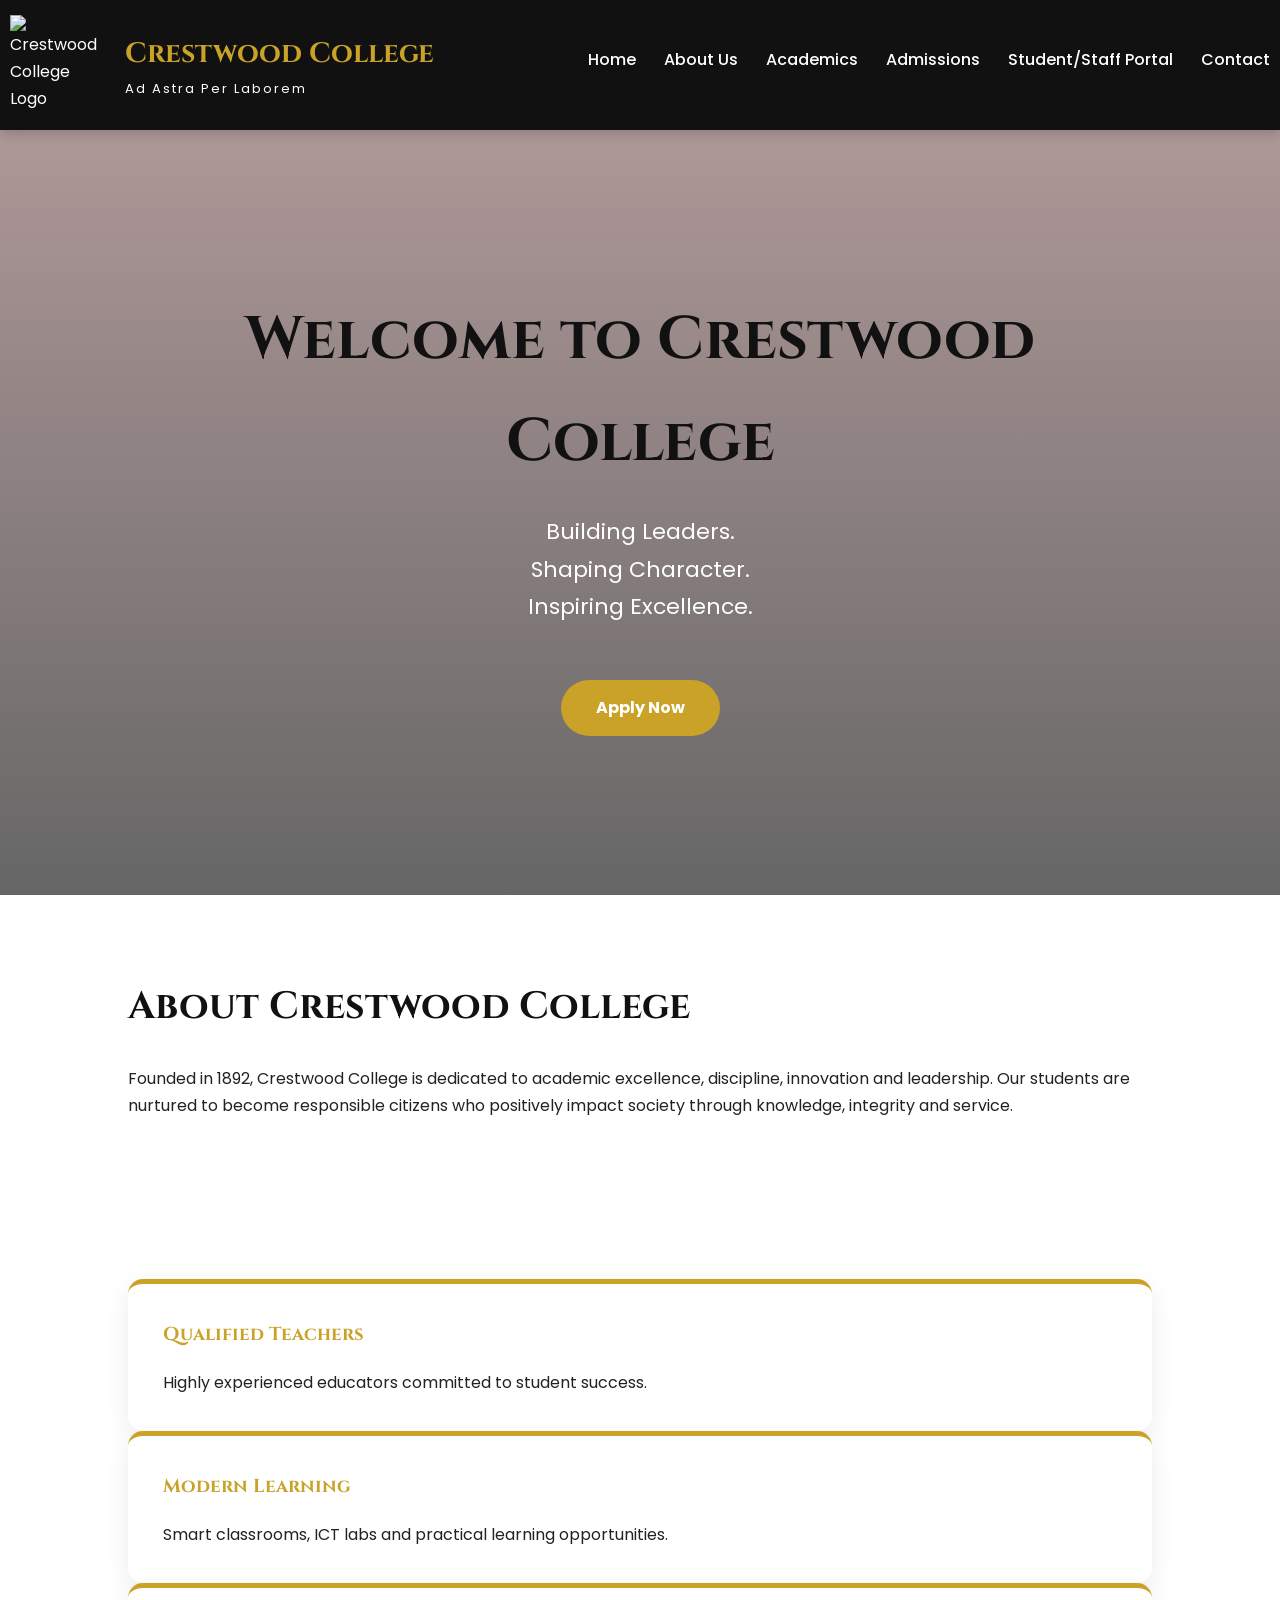
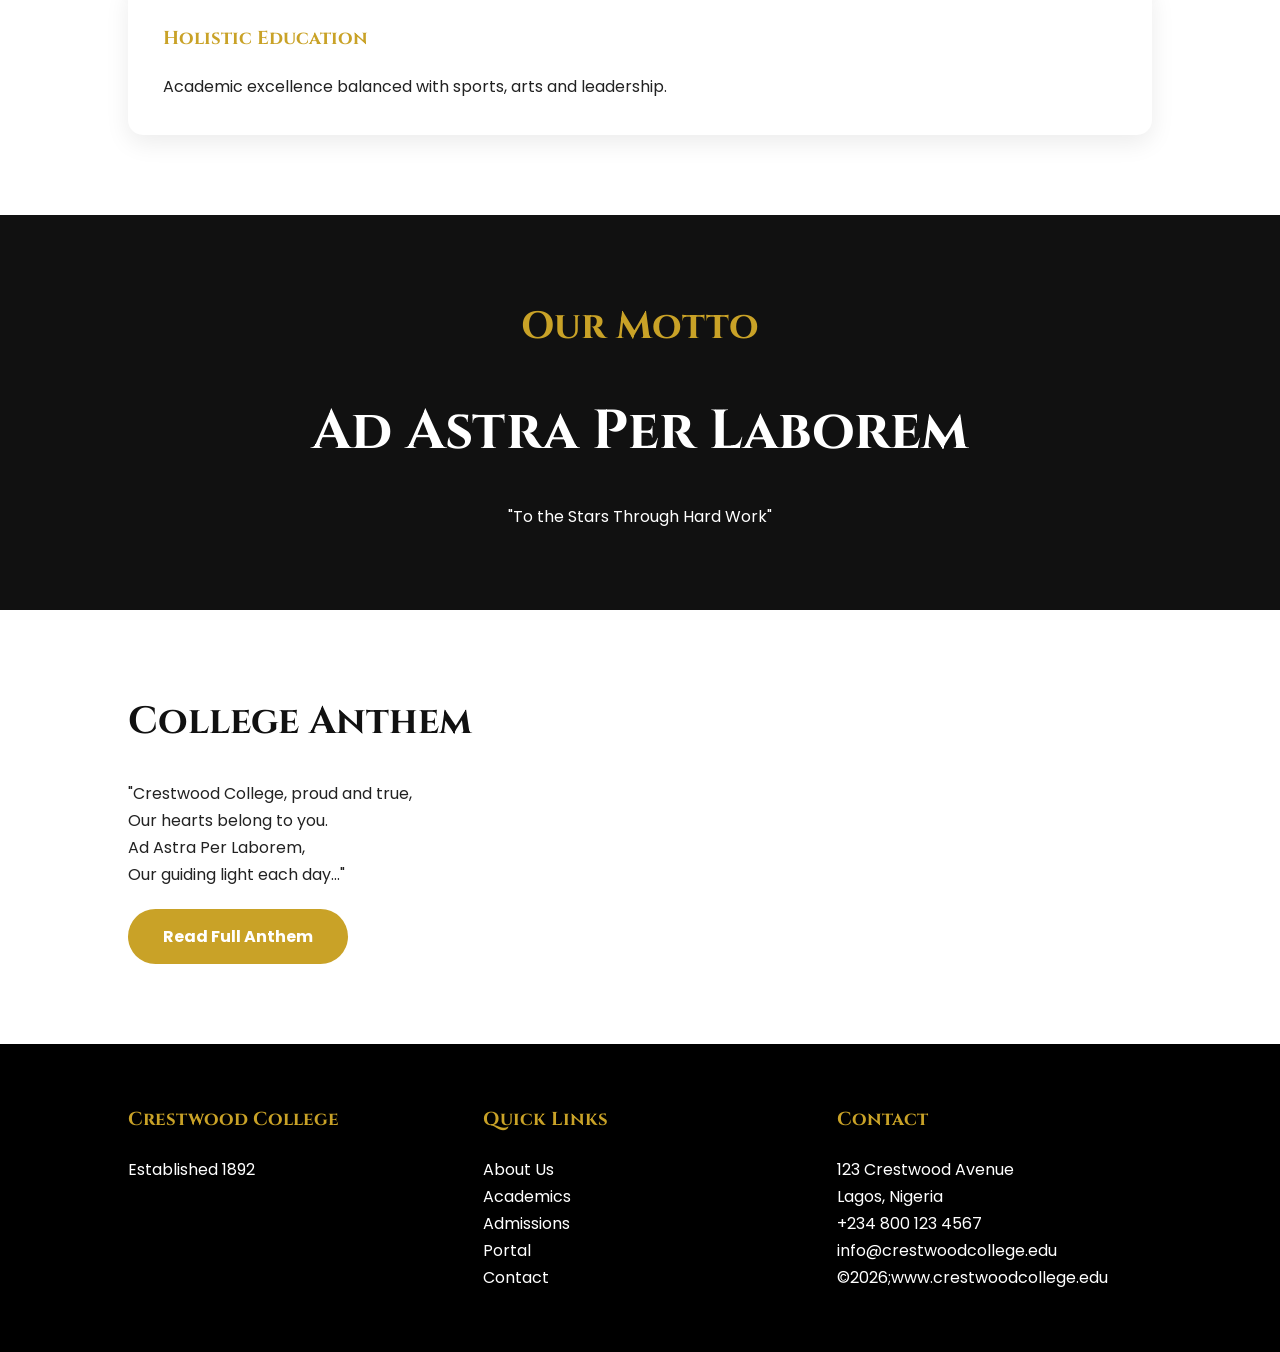
==== index.html @ 0688b807 "Add files via upload" ====
<!DOCTYPE html>
<html lang="en">
<head>

<meta charset="UTF-8">
<meta name="viewport" content="width=device-width, initial-scale=1.0">

<title>Crestwood College | Excellence Through Hard Work</title>

<link rel="stylesheet" href="style.css">

<link href="https://fonts.googleapis.com/css2?family=Cinzel:wght@500;700&family=Poppins:wght@300;400;500;600&display=swap" rel="stylesheet">

</head>

<body>

<header>

<div class="logo">

<img src="../project/crest wood college logo.png" alt="Crestwood College Logo">

<div>
<h1>Crestwood College</h1>
<p>Ad Astra Per Laborem</p>
</div>

</div>

<nav>

<ul>

<li><a href="index.html">Home</a></li>

<li><a href="about.html">About Us</a></li>

<li><a href="academics.html">Academics</a></li>

<li><a href="admissions.html">Admissions</a></li>

<li><a href="portal.html">Student/Staff Portal</a></li>

<li><a href="contact.html">Contact</a></li>

</ul>

</nav>

</header>

<section class="hero">

<div class="hero-text">

<h2>Welcome to Crestwood College</h2>

<p>
Building Leaders.<br>
Shaping Character.<br>
Inspiring Excellence.
</p>

<a href="admissions.html" class="btn">
Apply Now
</a>

</div>

</section>

<section class="welcome">

<h2>About Crestwood College</h2>

<p>

Founded in 1892, Crestwood College is dedicated to academic excellence,
discipline, innovation and leadership.

Our students are nurtured to become responsible citizens who positively
impact society through knowledge, integrity and service.

</p>

</section>

<section class="highlights">

<div class="card">

<h3>Qualified Teachers</h3>

<p>

Highly experienced educators committed to student success.

</p>

</div>

<div class="card">

<h3>Modern Learning</h3>

<p>

Smart classrooms, ICT labs and practical learning opportunities.

</p>

</div>

<div class="card">

<h3>Holistic Education</h3>

<p>

Academic excellence balanced with sports, arts and leadership.

</p>

</div>

</section>

<section class="motto">

<h2>Our Motto</h2>

<h1>Ad Astra Per Laborem</h1>

<p>

"To the Stars Through Hard Work"

</p>

</section>

<section class="anthem">

<h2>College Anthem</h2>

<p>

"Crestwood College, proud and true,<br>

Our hearts belong to you.<br>

Ad Astra Per Laborem,<br>

Our guiding light each day..."

</p>

<a href="anthem.html" class="btn">
Read Full Anthem
</a>

</section>

<footer>

<div>

<h3>Crestwood College</h3>

<p>
Established 1892
</p>

</div>

<div>

<h3>Quick Links</h3>

<p><a href="about.html">About Us</a></p>

<p><a href="academics.html">Academics</a></p>

<p><a href="admissions.html">Admissions</a></p>

<p><a href="portal.html">Portal</a></p>

<p><a href="contact.html">Contact</a></p>

</div>

<div>

<h3>Contact</h3>

<p>
123 Crestwood Avenue
</p>

<p>
Lagos, Nigeria
</p>

<p>
+234 800 123 4567
</p>

<p>
info@crestwoodcollege.edu<br>
&copy2026;www.crestwoodcollege.edu
</p>

</div>

</footer>

</body>

</html>
---- style.css ----
/*CRESTWOOD COLLEGE WEBSITE
   style.css*/

/* RESET */

*{
margin:0;
padding:0;
box-sizing:border-box;
}

html{
scroll-behavior:smooth;
}

body{

font-family:'Poppins',sans-serif;
background:#ffffff;
color:#222;
line-height:1.7;

}

/*HEADER*/

header{

background:#111;
color:white;

display:flex;
justify-content:space-between;
align-items:center;

width: 100%;

padding: 15px 10px;

position:relative;
top:0;

z-index:999;

box-shadow:0 3px 12px rgba(0,0,0,.2);

}

nav ul{
    list-style: none;
    margin: 0;
    padding: 0;
    display: flex;
}

nav ul li a{
    display: block;
    color: white;
    text-decoration: none;
    transition: color 0.3s ease;
}

nav ul li a:hover{
    color: #C9A227;
}

.logo{

display:flex;
align-items:center;
gap:15px;

}

.logo img{

width:100px;
height:100px;
object-fit:contain;
}

.logo h1{

font-family:'Cinzel',serif;
font-size:28px;
color:#C9A227;

}

.logo p{

font-size:13px;
letter-spacing:2px;
}

/*NAVIGATION*/

nav ul{

display:flex;
list-style:none;
gap:28px;

}

nav a{

text-decoration:none;
color:white;

font-weight:500;

transition:.3s;

}

nav a:hover{

color:#C9A227;

}

.active{

color:#C9A227;

}

/* HERO */

.hero{

height:85vh;

background:
linear-gradient(rgba(120, 82, 82, 0.6),
rgba(0,0,0,.6)),
url('../project/hero.jpg') no-repeat;

background-size:cover;
background-position:center;

display:flex;
align-items:center;
justify-content:center;

text-align:center;

color:white;

}

.hero h2{

font-size:60px;

font-family:'Cinzel',serif;

margin-bottom:20px;

}

.hero p{

font-size:22px;

margin-bottom:35px;

}


/*SECTIONS*/

section{
    
    padding:80px 10%;
    
}

section h2{
    
    font-size:38px;
    
    font-family:'Cinzel',serif;
    
    color:#111;
    
    margin-bottom:25px;
    
}

.content p{
    
    font-size:18px;
    
    max-width:900px;
    
}

/*About Us Section*/
/*PAGE BANNER*/

.page-banner{

background:#942020;

padding:80px 20px;

text-align:center;

color:white;

}

.page-banner h1{

font-size:48px;

font-family:'Cinzel',serif;

color:#C9A227;

margin-bottom:15px;

}

/*BUTTONS*/

.btn{

display:inline-block;

background:#C9A227;

color:white;

padding:14px 35px;

border-radius:50px;

text-decoration:none;

font-weight:bold;

transition:0.3s;

border:none;

cursor:pointer;

margin-top:20px;

}

.btn:hover{

background:#111;

transform:translateY(-3px);

}

/*CARDS*/

.cards{

display:inline-grid;
grid-template-columns: repeat(auto-fit, minmax(350px, 1fr));
gap:30px;

}

.info-card,
.card{

background:white;

padding:35px;

border-radius:15px;

box-shadow:0 8px 25px rgba(0,0,0,.08);

transition:.35s;

border-top:5px solid #C9A227;

}

.info-card:hover,
.card:hover{

transform:translateY(-8px);

}

.info-card h2,
.card h3{

color:#C9A227;

margin-bottom:18px;

font-family:'Cinzel',serif;

}

/*VALUES*/

.values{

display:grid;

grid-template-columns:repeat(auto-fit,minmax(200px,1fr));

gap:20px;

margin-top:35px;

}

.value-box{

background:#f8f8f8;

padding:20px;

border-left:6px solid #C9A227;

border-radius:8px;

font-weight:600;

transition:.3s;

}

.value-box:hover{

background:#C9A227;

color:white;

}

/*PRINCIPAL*/

.principal{

display:grid;

grid-template-columns:1fr 2fr;

gap:40px;

align-items:center;

}

.principal img{

width:100%;

border-radius:12px;

box-shadow:0 8px 20px rgba(0,0,0,.2);

}

/*TABLES*/

table{

width:100%;

border-collapse:collapse;

margin-top:30px;

}

table th{

background:#111;

color:#C9A227;

padding:15px;

}

table td{

padding:15px;

border:1px solid #ddd;

}

table tr:nth-child(even){

background:#fafafa;

}

/*FORMS*/

form{

margin-top:25px;

}

label{

display:block;

font-weight:600;

margin-top:20px;

margin-bottom:8px;

}

input,
select,
textarea{

width:100%;

padding:14px;

border:1px solid #ccc;

border-radius:8px;

font-size:16px;

font-family:'Poppins',sans-serif;

}

input:focus,
textarea:focus,
select:focus{

outline:none;

border-color:#C9A227;

}

/*MOTTO*/

.motto{

background:#111;

text-align:center;

color:white;

}

.motto h2{

color:#C9A227;

}

.motto h1{

font-family:'Cinzel',serif;

font-size:55px;

margin:25px 0;

color:white;

}

/*FOOTER*/

footer{

background:#000;

color:white;

padding:60px 10%;

display:grid;

grid-template-columns:repeat(auto-fit,minmax(250px,1fr));

gap:40px;

}

footer h3{

color:#C9A227;

margin-bottom:20px;

font-family:'Cinzel',serif;

}

footer a{

color:white;

text-decoration:none;

transition:.3s;

}

footer a:hover{

color:#C9A227;

}

/*IFRAME*/

iframe{

border-radius:12px;

box-shadow:0 10px 30px rgba(0,0,0,.2);

}

/*LISTS*/

ul{

padding-left:25px;

}

li{

margin-bottom:10px;

}

/*ANIMATIONS*/

.hero,
.page-banner,
.card,
.info-card,
.value-box{

animation:fadeUp .8s ease;

}

@keyframes fadeUp{

from{

opacity:0;
transform:translateY(30px);

}

to{

opacity:1;
transform:translateY(0);

}

}

/*RESPONSIVE*/

@media(max-width:900px){

header{

flex-direction:column;

padding:20px;

}

nav ul{

flex-direction:column;

align-items:center;

margin-top:20px;

gap:15px;

}

.hero{

height:70vh;

padding:20px;

}

.hero h2{

font-size:38px;

}

.hero p{

font-size:18px;

}

.page-banner h1{

font-size:36px;

}

.principal{

grid-template-columns:1fr;

}

.logo{

flex-direction:column;

text-align:center;

}

.logo img{

width:60px;

}

section{

padding:60px 7%;

}

}

@media(max-width:600px){

.hero h2{

font-size:30px;

}

section h2{

font-size:28px;

}

.motto h1{

font-size:36px;

}

.btn{

padding:12px 28px;

}

}


.anthem-text{

margin:0;

margin-top:20px;

background:#f8f8f8;

padding:20px;

border-left:6px solid #C9A227;

border-radius:8px;

font-weight:600;

transition:.3s;

}

.anthem-text:hover{

background:#57554c;

color:white;

}
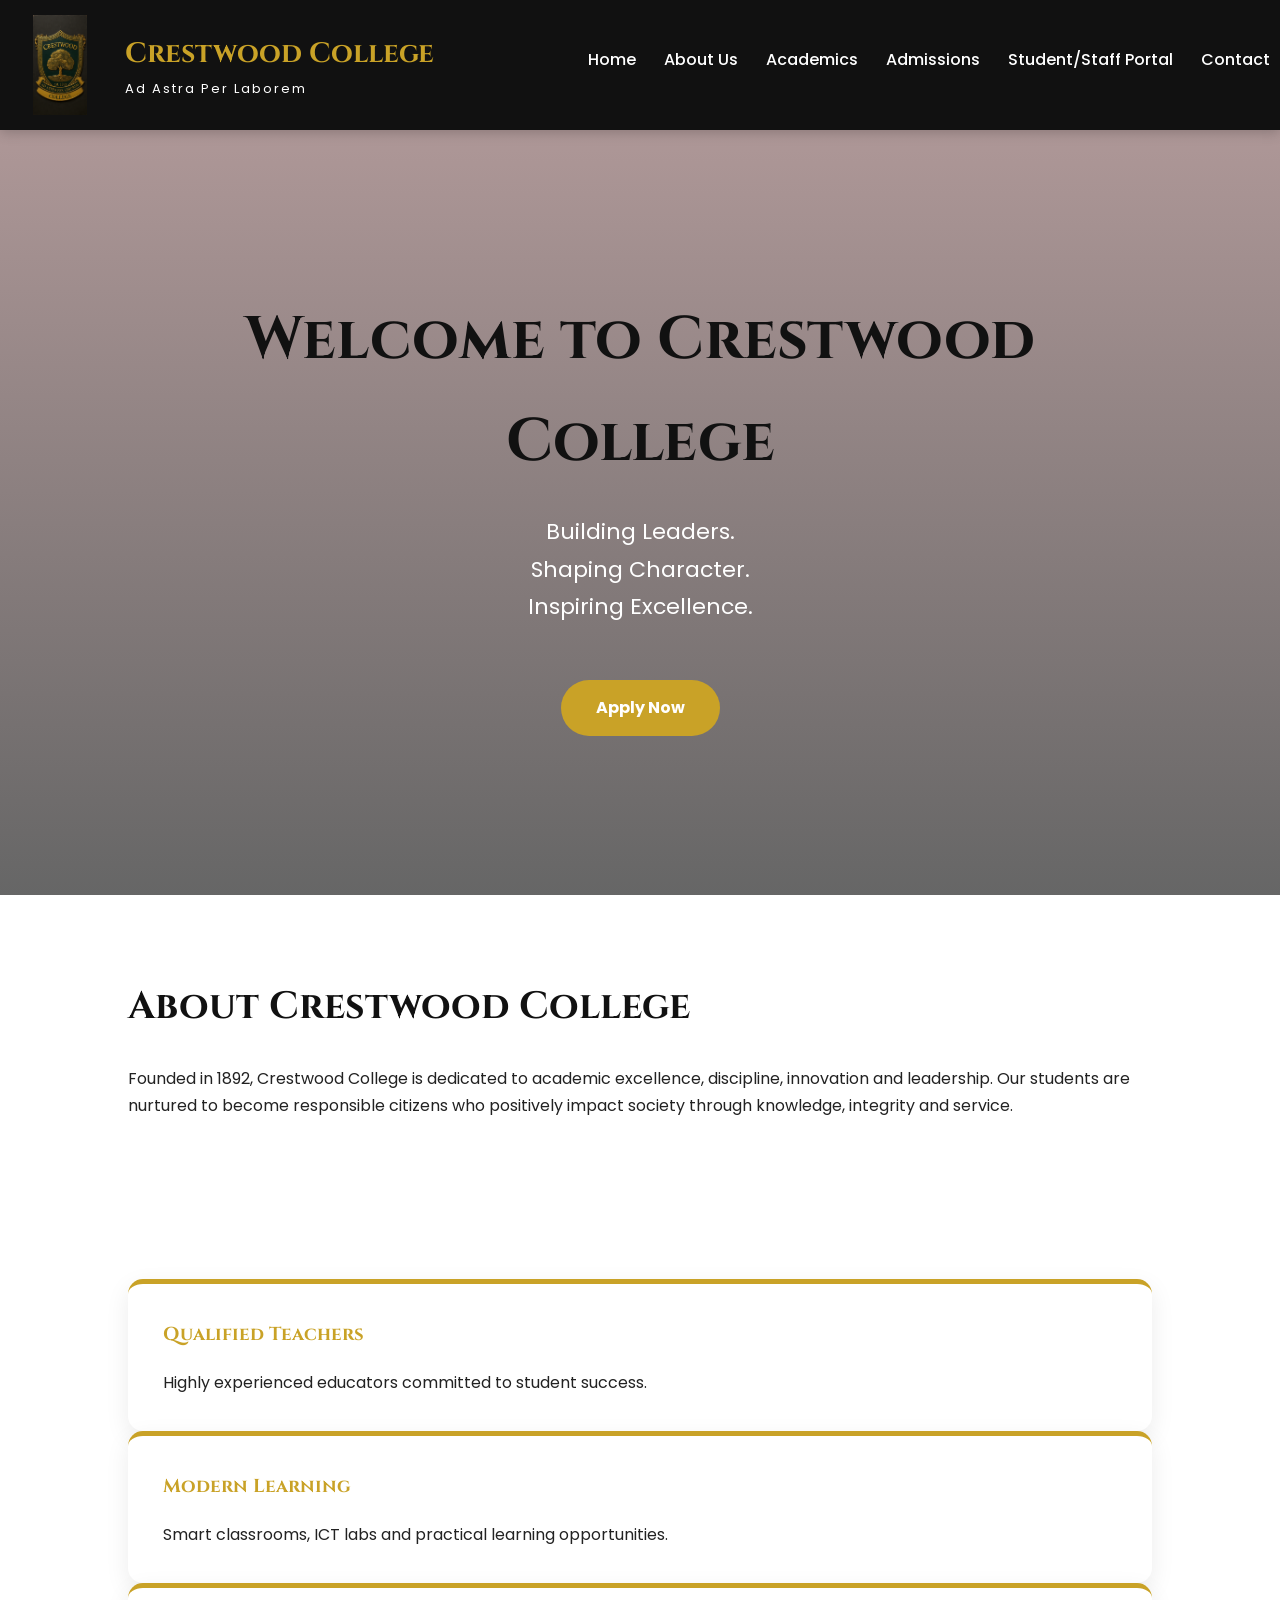
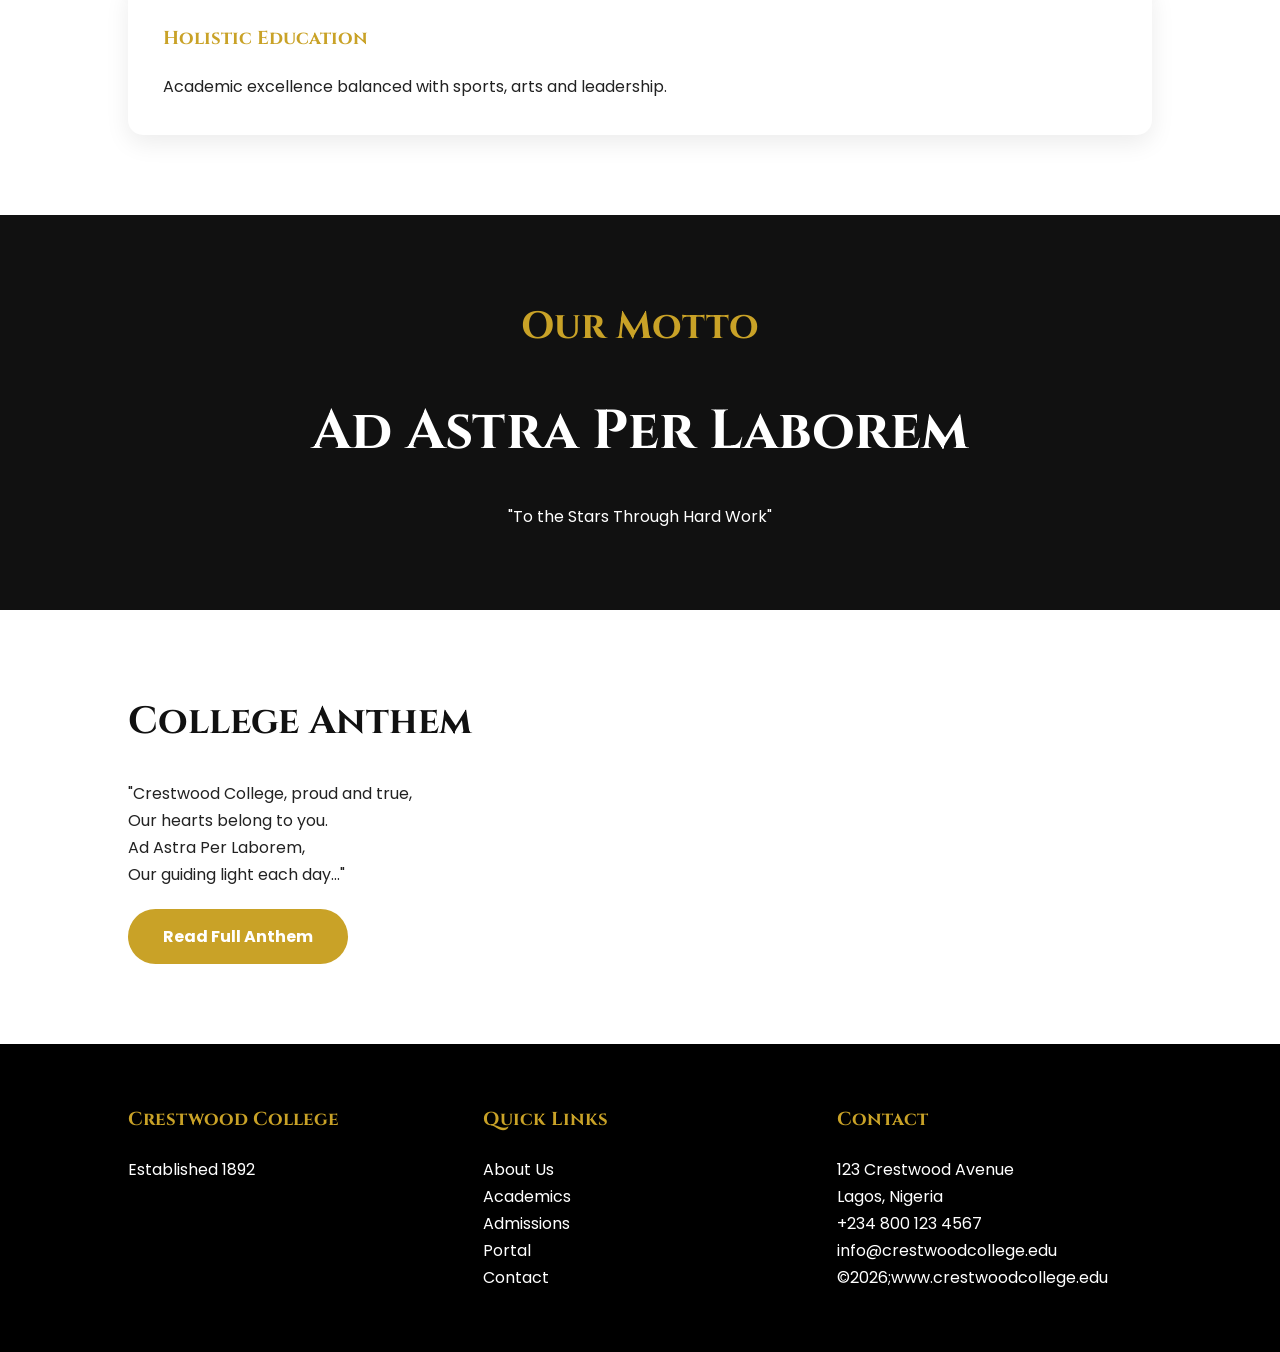
==== commit e2452258: "Add files via upload" ====
--- a/index.html
+++ b/index.html
@@ -1,220 +1,220 @@
-<!DOCTYPE html>
-<html lang="en">
-<head>
-
-<meta charset="UTF-8">
-<meta name="viewport" content="width=device-width, initial-scale=1.0">
-
-<title>Crestwood College | Excellence Through Hard Work</title>
-
-<link rel="stylesheet" href="style.css">
-
-<link href="https://fonts.googleapis.com/css2?family=Cinzel:wght@500;700&family=Poppins:wght@300;400;500;600&display=swap" rel="stylesheet">
-
-</head>
-
-<body>
-
-<header>
-
-<div class="logo">
-
-<img src="../project/crest wood college logo.png" alt="Crestwood College Logo">
-
-<div>
-<h1>Crestwood College</h1>
-<p>Ad Astra Per Laborem</p>
-</div>
-
-</div>
-
-<nav>
-
-<ul>
-
-<li><a href="index.html">Home</a></li>
-
-<li><a href="about.html">About Us</a></li>
-
-<li><a href="academics.html">Academics</a></li>
-
-<li><a href="admissions.html">Admissions</a></li>
-
-<li><a href="portal.html">Student/Staff Portal</a></li>
-
-<li><a href="contact.html">Contact</a></li>
-
-</ul>
-
-</nav>
-
-</header>
-
-<section class="hero">
-
-<div class="hero-text">
-
-<h2>Welcome to Crestwood College</h2>
-
-<p>
-Building Leaders.<br>
-Shaping Character.<br>
-Inspiring Excellence.
-</p>
-
-<a href="admissions.html" class="btn">
-Apply Now
-</a>
-
-</div>
-
-</section>
-
-<section class="welcome">
-
-<h2>About Crestwood College</h2>
-
-<p>
-
-Founded in 1892, Crestwood College is dedicated to academic excellence,
-discipline, innovation and leadership.
-
-Our students are nurtured to become responsible citizens who positively
-impact society through knowledge, integrity and service.
-
-</p>
-
-</section>
-
-<section class="highlights">
-
-<div class="card">
-
-<h3>Qualified Teachers</h3>
-
-<p>
-
-Highly experienced educators committed to student success.
-
-</p>
-
-</div>
-
-<div class="card">
-
-<h3>Modern Learning</h3>
-
-<p>
-
-Smart classrooms, ICT labs and practical learning opportunities.
-
-</p>
-
-</div>
-
-<div class="card">
-
-<h3>Holistic Education</h3>
-
-<p>
-
-Academic excellence balanced with sports, arts and leadership.
-
-</p>
-
-</div>
-
-</section>
-
-<section class="motto">
-
-<h2>Our Motto</h2>
-
-<h1>Ad Astra Per Laborem</h1>
-
-<p>
-
-"To the Stars Through Hard Work"
-
-</p>
-
-</section>
-
-<section class="anthem">
-
-<h2>College Anthem</h2>
-
-<p>
-
-"Crestwood College, proud and true,<br>
-
-Our hearts belong to you.<br>
-
-Ad Astra Per Laborem,<br>
-
-Our guiding light each day..."
-
-</p>
-
-<a href="anthem.html" class="btn">
-Read Full Anthem
-</a>
-
-</section>
-
-<footer>
-
-<div>
-
-<h3>Crestwood College</h3>
-
-<p>
-Established 1892
-</p>
-
-</div>
-
-<div>
-
-<h3>Quick Links</h3>
-
-<p><a href="about.html">About Us</a></p>
-
-<p><a href="academics.html">Academics</a></p>
-
-<p><a href="admissions.html">Admissions</a></p>
-
-<p><a href="portal.html">Portal</a></p>
-
-<p><a href="contact.html">Contact</a></p>
-
-</div>
-
-<div>
-
-<h3>Contact</h3>
-
-<p>
-123 Crestwood Avenue
-</p>
-
-<p>
-Lagos, Nigeria
-</p>
-
-<p>
-+234 800 123 4567
-</p>
-
-<p>
-info@crestwoodcollege.edu<br>
-&copy2026;www.crestwoodcollege.edu
-</p>
-
-</div>
-
-</footer>
-
-</body>
-
-</html>+<!DOCTYPE html>
+<html lang="en">
+<head>
+
+<meta charset="UTF-8">
+<meta name="viewport" content="width=device-width, initial-scale=1.0">
+
+<title>Crestwood College | Excellence Through Hard Work</title>
+
+<link rel="stylesheet" href="style.css">
+
+<link href="https://fonts.googleapis.com/css2?family=Cinzel:wght@500;700&family=Poppins:wght@300;400;500;600&display=swap" rel="stylesheet">
+
+</head>
+
+<body>
+
+<header>
+
+<div class="logo">
+
+<img src="crest wood college logo.png" alt="Crestwood College logo">
+
+<div>
+<h1>Crestwood College</h1>
+<p>Ad Astra Per Laborem</p>
+</div>
+
+</div>
+
+<nav>
+
+<ul>
+
+<li><a href="index.html">Home</a></li>
+
+<li><a href="about.html">About Us</a></li>
+
+<li><a href="academics.html">Academics</a></li>
+
+<li><a href="admissions.html">Admissions</a></li>
+
+<li><a href="portal.html">Student/Staff Portal</a></li>
+
+<li><a href="contact.html">Contact</a></li>
+
+</ul>
+
+</nav>
+
+</header>
+
+<section class="hero">
+
+<div class="hero-text">
+
+<h2>Welcome to Crestwood College</h2>
+
+<p>
+Building Leaders.<br>
+Shaping Character.<br>
+Inspiring Excellence.
+</p>
+
+<a href="admissions.html" class="btn">
+Apply Now
+</a>
+
+</div>
+
+</section>
+
+<section class="welcome">
+
+<h2>About Crestwood College</h2>
+
+<p>
+
+Founded in 1892, Crestwood College is dedicated to academic excellence,
+discipline, innovation and leadership.
+
+Our students are nurtured to become responsible citizens who positively
+impact society through knowledge, integrity and service.
+
+</p>
+
+</section>
+
+<section class="highlights">
+
+<div class="card">
+
+<h3>Qualified Teachers</h3>
+
+<p>
+
+Highly experienced educators committed to student success.
+
+</p>
+
+</div>
+
+<div class="card">
+
+<h3>Modern Learning</h3>
+
+<p>
+
+Smart classrooms, ICT labs and practical learning opportunities.
+
+</p>
+
+</div>
+
+<div class="card">
+
+<h3>Holistic Education</h3>
+
+<p>
+
+Academic excellence balanced with sports, arts and leadership.
+
+</p>
+
+</div>
+
+</section>
+
+<section class="motto">
+
+<h2>Our Motto</h2>
+
+<h1>Ad Astra Per Laborem</h1>
+
+<p>
+
+"To the Stars Through Hard Work"
+
+</p>
+
+</section>
+
+<section class="anthem">
+
+<h2>College Anthem</h2>
+
+<p>
+
+"Crestwood College, proud and true,<br>
+
+Our hearts belong to you.<br>
+
+Ad Astra Per Laborem,<br>
+
+Our guiding light each day..."
+
+</p>
+
+<a href="anthem.html" class="btn">
+Read Full Anthem
+</a>
+
+</section>
+
+<footer>
+
+<div>
+
+<h3>Crestwood College</h3>
+
+<p>
+Established 1892
+</p>
+
+</div>
+
+<div>
+
+<h3>Quick Links</h3>
+
+<p><a href="about.html">About Us</a></p>
+
+<p><a href="academics.html">Academics</a></p>
+
+<p><a href="admissions.html">Admissions</a></p>
+
+<p><a href="portal.html">Portal</a></p>
+
+<p><a href="contact.html">Contact</a></p>
+
+</div>
+
+<div>
+
+<h3>Contact</h3>
+
+<p>
+123 Crestwood Avenue
+</p>
+
+<p>
+Lagos, Nigeria
+</p>
+
+<p>
++234 800 123 4567
+</p>
+
+<p>
+info@crestwoodcollege.edu<br>
+&copy2026;www.crestwoodcollege.edu
+</p>
+
+</div>
+
+</footer>
+
+</body>
+
+</html>
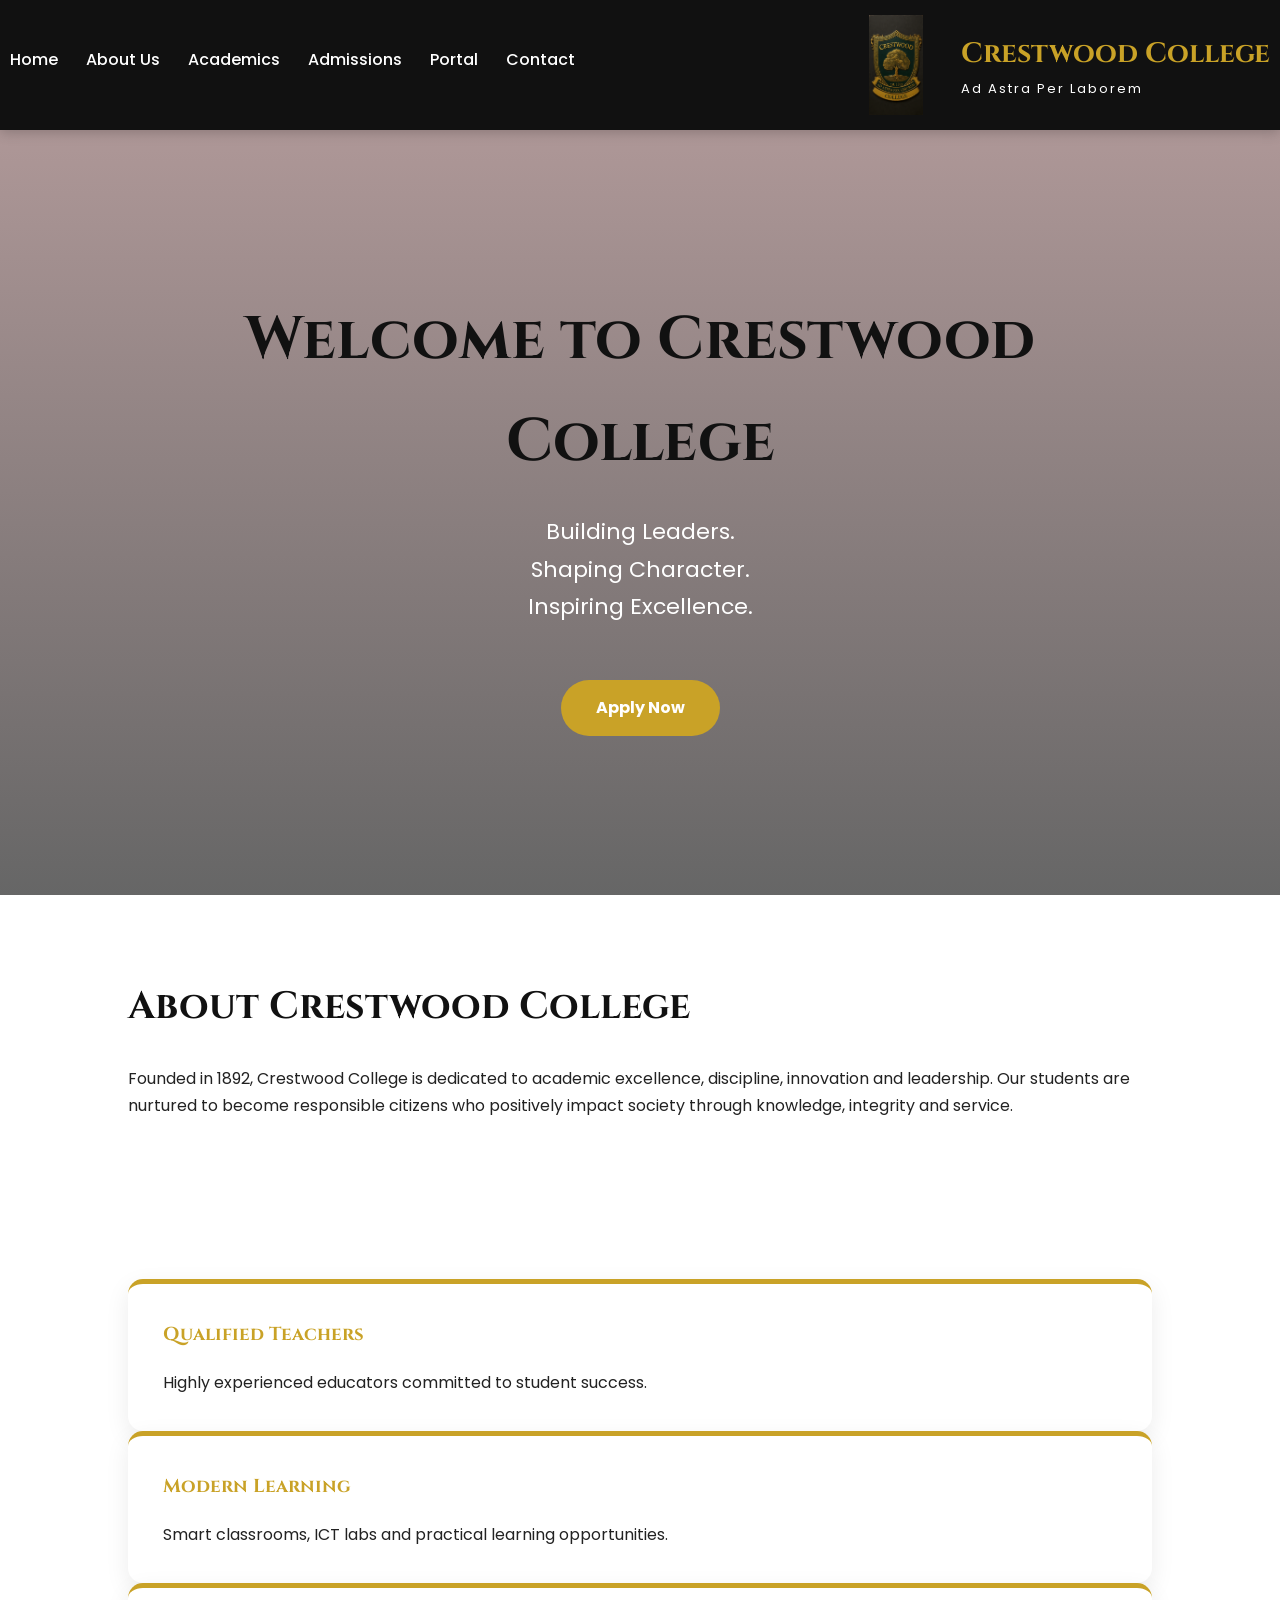
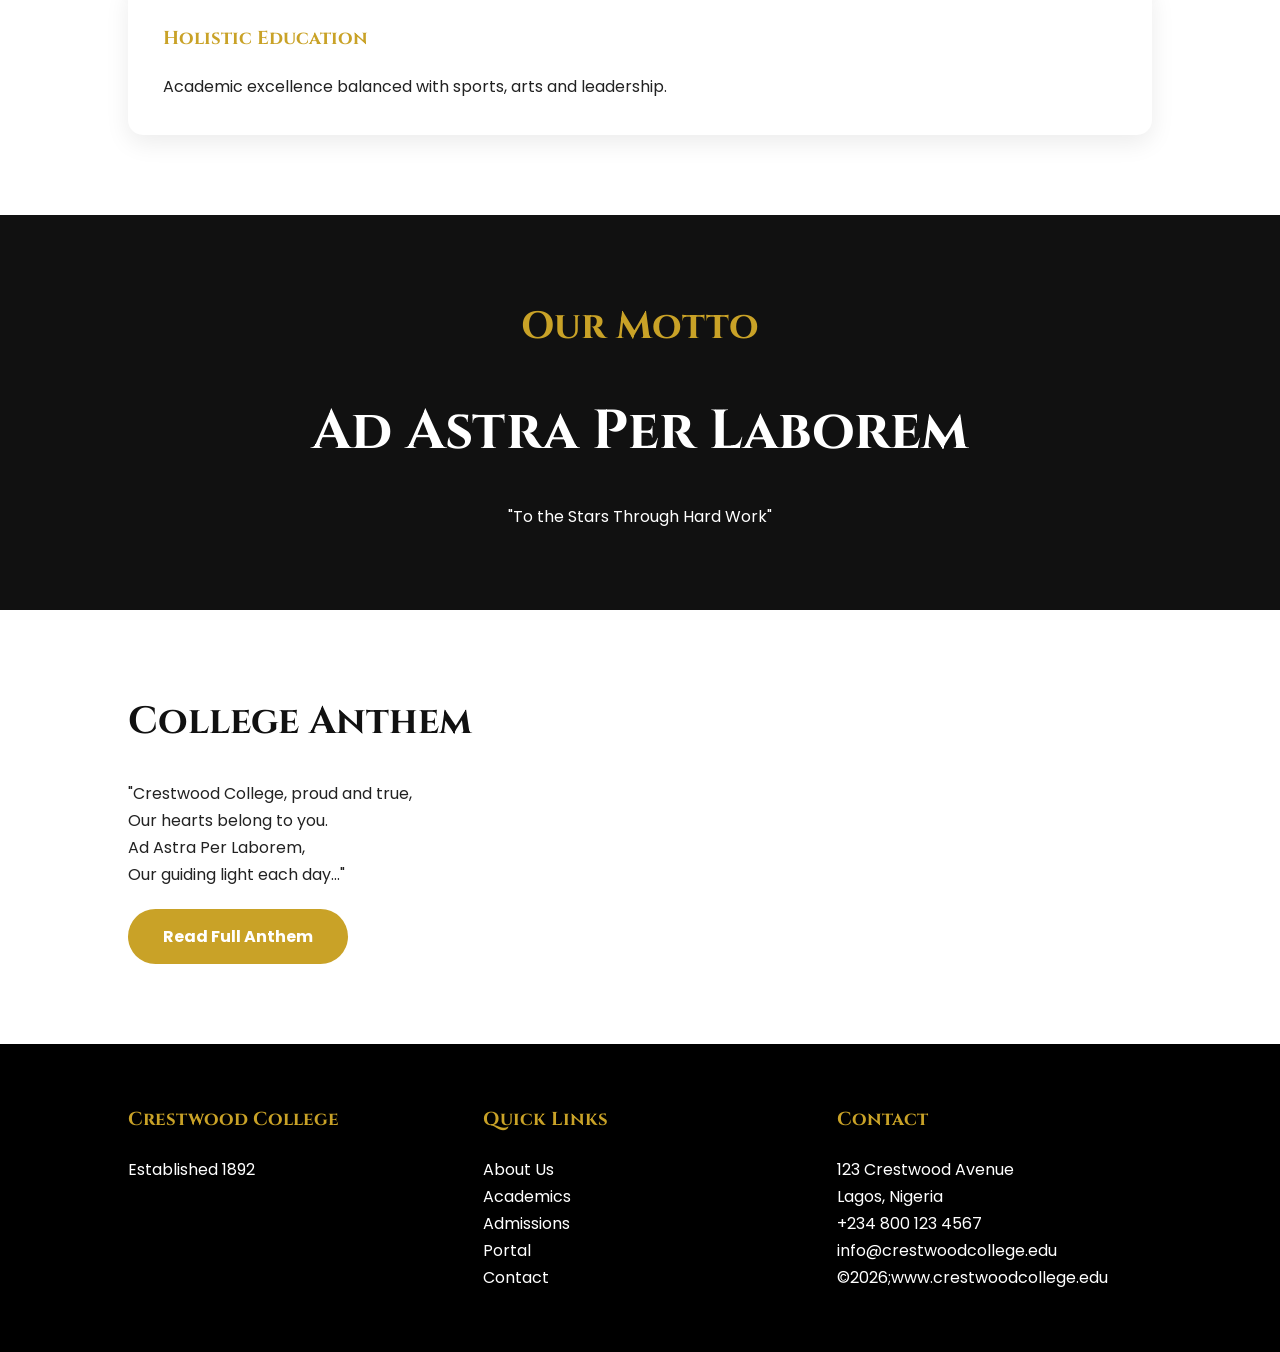
==== commit aa3065d8: "Add files via upload" ====
--- a/index.html
+++ b/index.html
@@ -17,6 +17,27 @@
 
 <header>
 
+<!-- Navigation moved above the logo structurally for cleaner layout flow -->
+<nav>
+
+<ul>
+
+<li><a href="index.html">Home</a></li>
+
+<li><a href="about.html">About Us</a></li>
+
+<li><a href="academics.html">Academics</a></li>
+
+<li><a href="admissions.html">Admissions</a></li>
+
+<li><a href="portal.html">Portal</a></li>
+
+<li><a href="contact.html">Contact</a></li>
+
+</ul>
+
+</nav>
+
 <div class="logo">
 
 <img src="crest wood college logo.png" alt="Crestwood College logo">
@@ -27,26 +48,6 @@
 </div>
 
 </div>
-
-<nav>
-
-<ul>
-
-<li><a href="index.html">Home</a></li>
-
-<li><a href="about.html">About Us</a></li>
-
-<li><a href="academics.html">Academics</a></li>
-
-<li><a href="admissions.html">Admissions</a></li>
-
-<li><a href="portal.html">Student/Staff Portal</a></li>
-
-<li><a href="contact.html">Contact</a></li>
-
-</ul>
-
-</nav>
 
 </header>
 
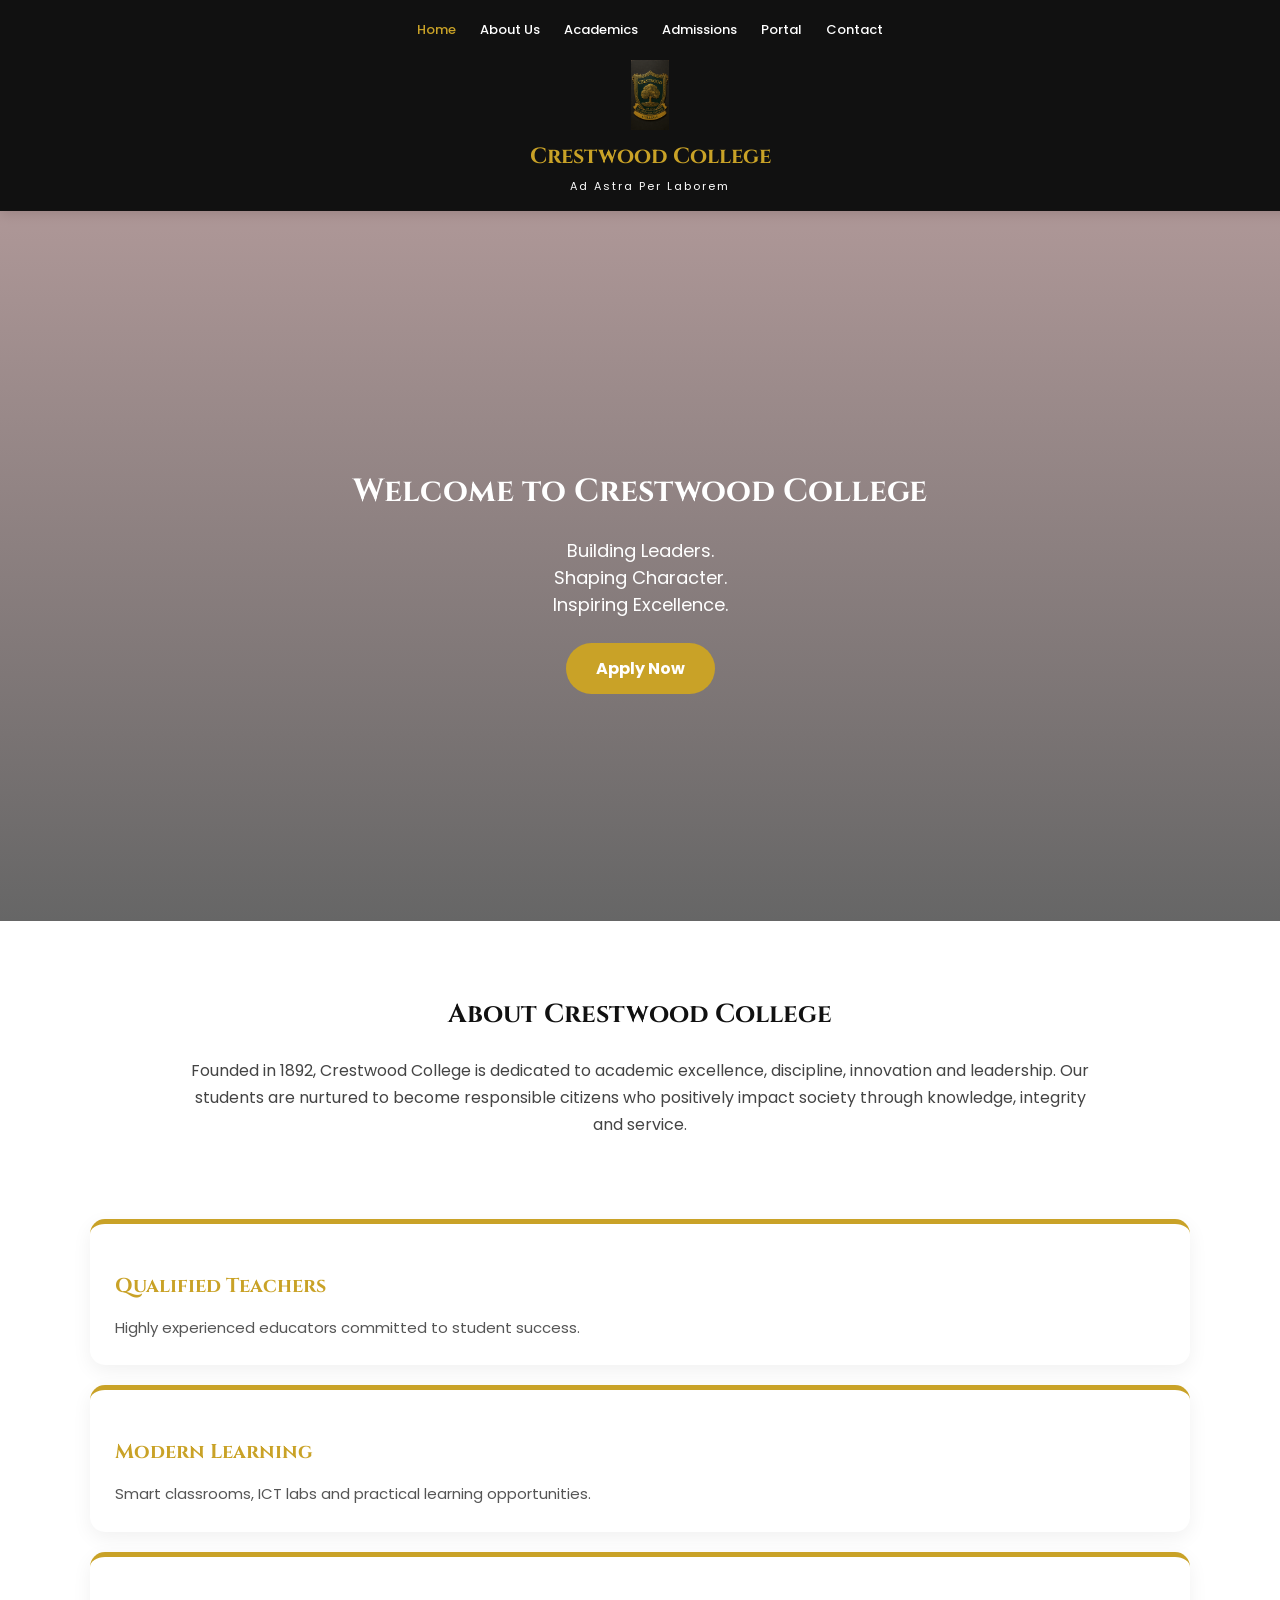
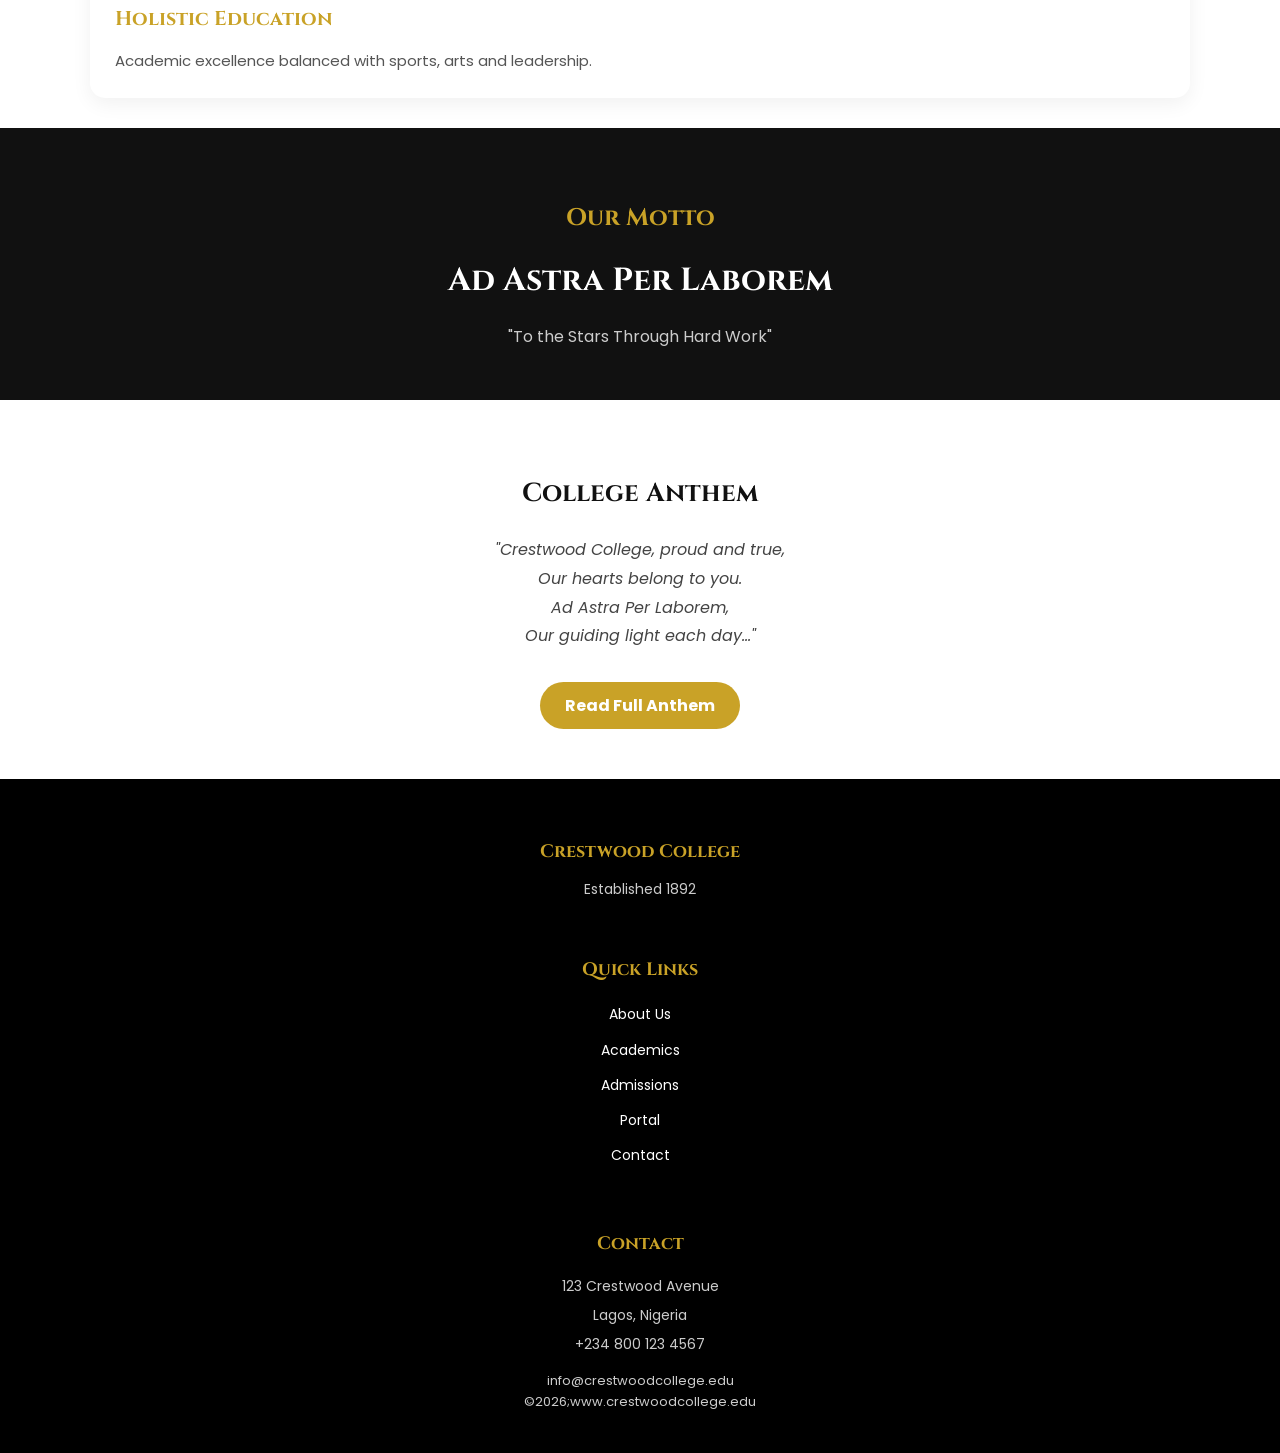
==== commit 53b607aa: "Add files via upload" ====
--- a/index.html
+++ b/index.html
@@ -1,221 +1,135 @@
 <!DOCTYPE html>
 <html lang="en">
 <head>
-
-<meta charset="UTF-8">
-<meta name="viewport" content="width=device-width, initial-scale=1.0">
-
-<title>Crestwood College | Excellence Through Hard Work</title>
-
-<link rel="stylesheet" href="style.css">
-
-<link href="https://fonts.googleapis.com/css2?family=Cinzel:wght@500;700&family=Poppins:wght@300;400;500;600&display=swap" rel="stylesheet">
-
+    <meta charset="UTF-8">
+    <meta name="viewport" content="width=device-width, initial-scale=1.0">
+    <title>Crestwood College | Excellence Through Hard Work</title>
+    <!-- Google Fonts kept in head for typography -->
+    <link href="https://fonts.googleapis.com/css2?family=Cinzel:wght@500;700&family=Poppins:wght@300;400;500;600&display=swap" rel="stylesheet">
 </head>
 
-<body>
+<body style="margin: 0; padding: 0; box-sizing: border-box; font-family: 'Poppins', sans-serif; background: #ffffff; color: #222; line-height: 1.7;">
 
-<header>
+    <!-- HEADER: Mobile layout with horizontal links on top of logo -->
+    <header style="background: #111; color: white; display: flex; flex-direction: column; align-items: center; width: 100%; padding: 15px 10px; box-shadow: 0 3px 12px rgba(0,0,0,.2); gap: 15px;">
+        
+        <!-- Navigation Links at the very top -->
+        <nav style="width: 100%; display: flex; justify-content: center;">
+            <ul style="list-style: none; margin: 0; padding: 0; display: flex; flex-direction: row; gap: 12px; flex-wrap: wrap; justify-content: center;">
+                <li><a href="index.html" style="display: block; color: #C9A227; text-decoration: none; font-size: 13px; font-weight: 500; padding: 4px 6px;">Home</a></li>
+                <li><a href="about.html" style="display: block; color: white; text-decoration: none; font-size: 13px; font-weight: 500; padding: 4px 6px;">About Us</a></li>
+                <li><a href="academics.html" style="display: block; color: white; text-decoration: none; font-size: 13px; font-weight: 500; padding: 4px 6px;">Academics</a></li>
+                <li><a href="admissions.html" style="display: block; color: white; text-decoration: none; font-size: 13px; font-weight: 500; padding: 4px 6px;">Admissions</a></li>
+                <li><a href="portal.html" style="display: block; color: white; text-decoration: none; font-size: 13px; font-weight: 500; padding: 4px 6px;">Portal</a></li>
+                <li><a href="contact.html" style="display: block; color: white; text-decoration: none; font-size: 13px; font-weight: 500; padding: 4px 6px;">Contact</a></li>
+            </ul>
+        </nav>
 
-<!-- Navigation moved above the logo structurally for cleaner layout flow -->
-<nav>
+        <!-- Logo Section positioned below the links -->
+        <div style="display: flex; flex-direction: column; align-items: center; gap: 8px; text-align: center;">
+            <img src="crest wood college logo.png" alt="Crestwood College logo" style="width: 70px; height: 70px; object-fit: contain;">
+            <div>
+                <h1 style="font-family: 'Cinzel', serif; font-size: 22px; color: #C9A227; margin: 0;">Crestwood College</h1>
+                <p style="font-size: 11px; letter-spacing: 2px; margin: 2px 0 0 0;">Ad Astra Per Laborem</p>
+            </div>
+        </div>
 
-<ul>
+    </header>
 
-<li><a href="index.html">Home</a></li>
+    <!-- HERO SECTION -->
+    <section style="height: 70vh; background: linear-gradient(rgba(120, 82, 82, 0.6), rgba(0,0,0,.6)), url('../project/hero.jpg') no-repeat; background-size: cover; background-position: center; display: flex; align-items: center; justify-content: center; text-align: center; color: white; padding: 40px 5%;">
+        <div>
+            <h2 style="font-size: 32px; font-family: 'Cinzel', serif; margin-bottom: 15px;">Welcome to Crestwood College</h2>
+            <p style="font-size: 18px; margin-bottom: 25px; line-height: 1.5;">
+                Building Leaders.<br>
+                Shaping Character.<br>
+                Inspiring Excellence.
+            </p>
+            <a href="admissions.html" style="display: inline-block; background: #C9A227; color: white; padding: 12px 30px; border-radius: 50px; text-decoration: none; font-weight: bold; border: none; cursor: pointer;">
+                Apply Now
+            </a>
+        </div>
+    </section>
 
-<li><a href="about.html">About Us</a></li>
+    <!-- WELCOME SECTION -->
+    <section style="padding: 50px 7%; text-align: center;">
+        <h2 style="font-size: 26px; font-family: 'Cinzel', serif; color: #111; margin-bottom: 20px;">About Crestwood College</h2>
+        <p style="font-size: 16px; max-width: 900px; margin: 0 auto; color: #444;">
+            Founded in 1892, Crestwood College is dedicated to academic excellence, discipline, innovation and leadership.
+            Our students are nurtured to become responsible citizens who positively impact society through knowledge, integrity and service.
+        </p>
+    </section>
 
-<li><a href="academics.html">Academics</a></li>
+    <!-- HIGHLIGHTS CARDS -->
+    <section style="padding: 30px 7%; display: flex; flex-direction: column; gap: 20px;">
+        
+        <div style="background: white; padding: 25px; border-radius: 15px; box-shadow: 0 6px 20px rgba(0,0,0,.06); border-top: 5px solid #C9A227;">
+            <h3 style="color: #C9A227; margin-bottom: 12px; font-family: 'Cinzel', serif; font-size: 20px;">Qualified Teachers</h3>
+            <p style="margin: 0; font-size: 15px; color: #555;">Highly experienced educators committed to student success.</p>
+        </div>
 
-<li><a href="admissions.html">Admissions</a></li>
+        <div style="background: white; padding: 25px; border-radius: 15px; box-shadow: 0 6px 20px rgba(0,0,0,.06); border-top: 5px solid #C9A227;">
+            <h3 style="color: #C9A227; margin-bottom: 12px; font-family: 'Cinzel', serif; font-size: 20px;">Modern Learning</h3>
+            <p style="margin: 0; font-size: 15px; color: #555;">Smart classrooms, ICT labs and practical learning opportunities.</p>
+        </div>
 
-<li><a href="portal.html">Portal</a></li>
+        <div style="background: white; padding: 25px; border-radius: 15px; box-shadow: 0 6px 20px rgba(0,0,0,.06); border-top: 5px solid #C9A227;">
+            <h3 style="color: #C9A227; margin-bottom: 12px; font-family: 'Cinzel', serif; font-size: 20px;">Holistic Education</h3>
+            <p style="margin: 0; font-size: 15px; color: #555;">Academic excellence balanced with sports, arts and leadership.</p>
+        </div>
 
-<li><a href="contact.html">Contact</a></li>
+    </section>
 
-</ul>
+    <!-- MOTTO SECTION -->
+    <section style="padding: 50px 7%; background: #111; text-align: center; color: white;">
+        <h2 style="font-size: 24px; font-family: 'Cinzel', serif; color: #C9A227; margin-bottom: 10px;">Our Motto</h2>
+        <h1 style="font-family: 'Cinzel', serif; font-size: 32px; margin: 15px 0; color: white;">Ad Astra Per Laborem</h1>
+        <p style="font-size: 16px; color: #ccc; margin: 0;">"To the Stars Through Hard Work"</p>
+    </section>
 
-</nav>
+    <!-- ANTHEM SECTION -->
+    <section style="padding: 50px 7%; text-align: center;">
+        <h2 style="font-size: 26px; font-family: 'Cinzel', serif; color: #111; margin-bottom: 20px;">College Anthem</h2>
+        <p style="font-size: 16px; color: #444; line-height: 1.8; font-style: italic;">
+            "Crestwood College, proud and true,<br>
+            Our hearts belong to you.<br>
+            Ad Astra Per Laborem,<br>
+            Our guiding light each day..."
+        </p>
+        <a href="anthem.html" style="display: inline-block; background: #C9A227; color: white; padding: 10px 25px; border-radius: 50px; text-decoration: none; font-weight: bold; margin-top: 15px;">
+            Read Full Anthem
+        </a>
+    </section>
 
-<div class="logo">
+    <!-- FOOTER -->
+    <footer style="background: #000; color: white; padding: 40px 7%; display: flex; flex-direction: column; gap: 35px; text-align: center;">
+        
+        <div>
+            <h3 style="color: #C9A227; margin-bottom: 10px; font-family: 'Cinzel', serif; font-size: 18px;">Crestwood College</h3>
+            <p style="margin: 0; color: #ccc; font-size: 14px;">Established 1892</p>
+        </div>
 
-<img src="crest wood college logo.png" alt="Crestwood College logo">
+        <div>
+            <h3 style="color: #C9A227; margin-bottom: 15px; font-family: 'Cinzel', serif; font-size: 18px;">Quick Links</h3>
+            <p style="margin: 8px 0;"><a href="about.html" style="color: white; text-decoration: none; font-size: 14px;">About Us</a></p>
+            <p style="margin: 8px 0;"><a href="academics.html" style="color: white; text-decoration: none; font-size: 14px;">Academics</a></p>
+            <p style="margin: 8px 0;"><a href="admissions.html" style="color: white; text-decoration: none; font-size: 14px;">Admissions</a></p>
+            <p style="margin: 8px 0;"><a href="portal.html" style="color: white; text-decoration: none; font-size: 14px;">Portal</a></p>
+            <p style="margin: 8px 0;"><a href="contact.html" style="color: white; text-decoration: none; font-size: 14px;">Contact</a></p>
+        </div>
 
-<div>
-<h1>Crestwood College</h1>
-<p>Ad Astra Per Laborem</p>
-</div>
+        <div>
+            <h3 style="color: #C9A227; margin-bottom: 15px; font-family: 'Cinzel', serif; font-size: 18px;">Contact</h3>
+            <p style="margin: 5px 0; color: #ccc; font-size: 14px;">123 Crestwood Avenue</p>
+            <p style="margin: 5px 0; color: #ccc; font-size: 14px;">Lagos, Nigeria</p>
+            <p style="margin: 5px 0; color: #ccc; font-size: 14px;">+234 800 123 4567</p>
+            <p style="margin: 15px 0 0 0; color: #ccc; font-size: 13px; line-height: 1.6;">
+                info@crestwoodcollege.edu<br>
+                &copy;2026;www.crestwoodcollege.edu
+            </p>
+        </div>
 
-</div>
-
-</header>
-
-<section class="hero">
-
-<div class="hero-text">
-
-<h2>Welcome to Crestwood College</h2>
-
-<p>
-Building Leaders.<br>
-Shaping Character.<br>
-Inspiring Excellence.
-</p>
-
-<a href="admissions.html" class="btn">
-Apply Now
-</a>
-
-</div>
-
-</section>
-
-<section class="welcome">
-
-<h2>About Crestwood College</h2>
-
-<p>
-
-Founded in 1892, Crestwood College is dedicated to academic excellence,
-discipline, innovation and leadership.
-
-Our students are nurtured to become responsible citizens who positively
-impact society through knowledge, integrity and service.
-
-</p>
-
-</section>
-
-<section class="highlights">
-
-<div class="card">
-
-<h3>Qualified Teachers</h3>
-
-<p>
-
-Highly experienced educators committed to student success.
-
-</p>
-
-</div>
-
-<div class="card">
-
-<h3>Modern Learning</h3>
-
-<p>
-
-Smart classrooms, ICT labs and practical learning opportunities.
-
-</p>
-
-</div>
-
-<div class="card">
-
-<h3>Holistic Education</h3>
-
-<p>
-
-Academic excellence balanced with sports, arts and leadership.
-
-</p>
-
-</div>
-
-</section>
-
-<section class="motto">
-
-<h2>Our Motto</h2>
-
-<h1>Ad Astra Per Laborem</h1>
-
-<p>
-
-"To the Stars Through Hard Work"
-
-</p>
-
-</section>
-
-<section class="anthem">
-
-<h2>College Anthem</h2>
-
-<p>
-
-"Crestwood College, proud and true,<br>
-
-Our hearts belong to you.<br>
-
-Ad Astra Per Laborem,<br>
-
-Our guiding light each day..."
-
-</p>
-
-<a href="anthem.html" class="btn">
-Read Full Anthem
-</a>
-
-</section>
-
-<footer>
-
-<div>
-
-<h3>Crestwood College</h3>
-
-<p>
-Established 1892
-</p>
-
-</div>
-
-<div>
-
-<h3>Quick Links</h3>
-
-<p><a href="about.html">About Us</a></p>
-
-<p><a href="academics.html">Academics</a></p>
-
-<p><a href="admissions.html">Admissions</a></p>
-
-<p><a href="portal.html">Portal</a></p>
-
-<p><a href="contact.html">Contact</a></p>
-
-</div>
-
-<div>
-
-<h3>Contact</h3>
-
-<p>
-123 Crestwood Avenue
-</p>
-
-<p>
-Lagos, Nigeria
-</p>
-
-<p>
-+234 800 123 4567
-</p>
-
-<p>
-info@crestwoodcollege.edu<br>
-&copy2026;www.crestwoodcollege.edu
-</p>
-
-</div>
-
-</footer>
+    </footer>
 
 </body>
-
 </html>
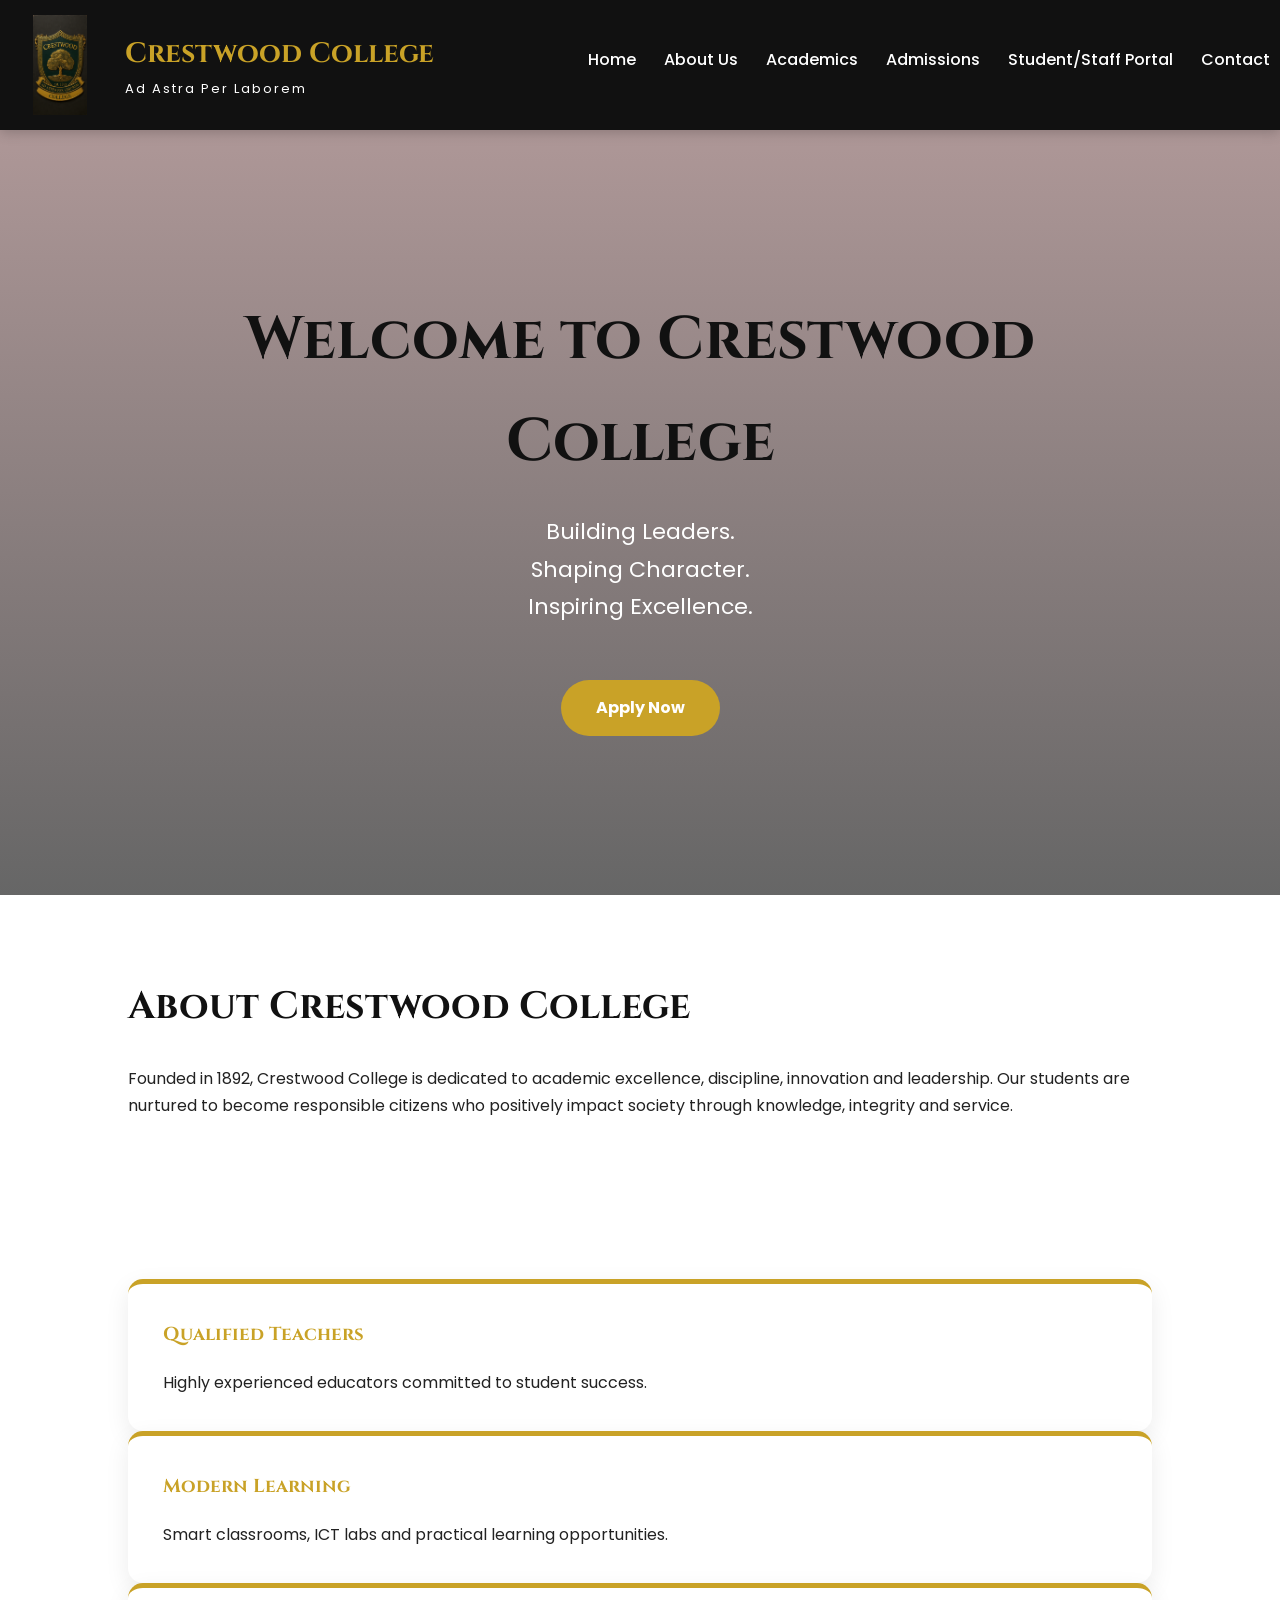
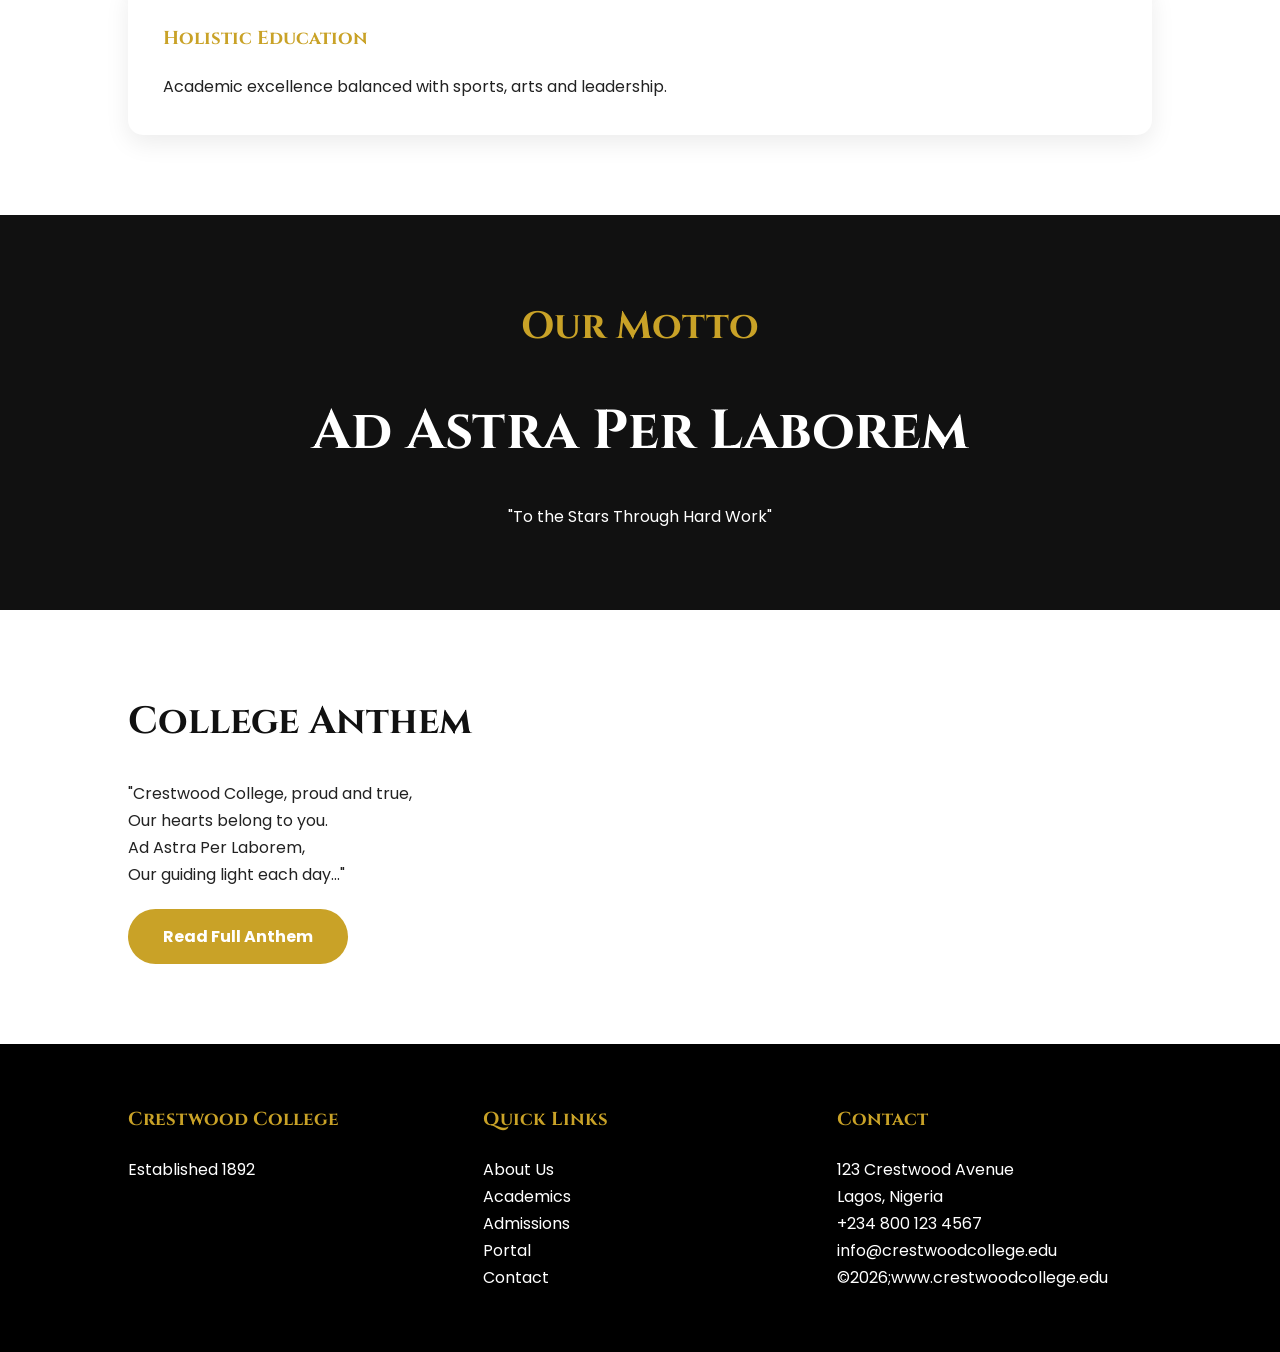
==== commit bb6a5441: "Add files via upload" ====
--- a/index.html
+++ b/index.html
@@ -1,135 +1,220 @@
 <!DOCTYPE html>
 <html lang="en">
 <head>
-    <meta charset="UTF-8">
-    <meta name="viewport" content="width=device-width, initial-scale=1.0">
-    <title>Crestwood College | Excellence Through Hard Work</title>
-    <!-- Google Fonts kept in head for typography -->
-    <link href="https://fonts.googleapis.com/css2?family=Cinzel:wght@500;700&family=Poppins:wght@300;400;500;600&display=swap" rel="stylesheet">
+
+<meta charset="UTF-8">
+<meta name="viewport" content="width=device-width, initial-scale=1.0">
+
+<title>Crestwood College | Excellence Through Hard Work</title>
+
+<link rel="stylesheet" href="style.css">
+
+<link href="https://fonts.googleapis.com/css2?family=Cinzel:wght@500;700&family=Poppins:wght@300;400;500;600&display=swap" rel="stylesheet">
+
 </head>
 
-<body style="margin: 0; padding: 0; box-sizing: border-box; font-family: 'Poppins', sans-serif; background: #ffffff; color: #222; line-height: 1.7;">
-
-    <!-- HEADER: Mobile layout with horizontal links on top of logo -->
-    <header style="background: #111; color: white; display: flex; flex-direction: column; align-items: center; width: 100%; padding: 15px 10px; box-shadow: 0 3px 12px rgba(0,0,0,.2); gap: 15px;">
-        
-        <!-- Navigation Links at the very top -->
-        <nav style="width: 100%; display: flex; justify-content: center;">
-            <ul style="list-style: none; margin: 0; padding: 0; display: flex; flex-direction: row; gap: 12px; flex-wrap: wrap; justify-content: center;">
-                <li><a href="index.html" style="display: block; color: #C9A227; text-decoration: none; font-size: 13px; font-weight: 500; padding: 4px 6px;">Home</a></li>
-                <li><a href="about.html" style="display: block; color: white; text-decoration: none; font-size: 13px; font-weight: 500; padding: 4px 6px;">About Us</a></li>
-                <li><a href="academics.html" style="display: block; color: white; text-decoration: none; font-size: 13px; font-weight: 500; padding: 4px 6px;">Academics</a></li>
-                <li><a href="admissions.html" style="display: block; color: white; text-decoration: none; font-size: 13px; font-weight: 500; padding: 4px 6px;">Admissions</a></li>
-                <li><a href="portal.html" style="display: block; color: white; text-decoration: none; font-size: 13px; font-weight: 500; padding: 4px 6px;">Portal</a></li>
-                <li><a href="contact.html" style="display: block; color: white; text-decoration: none; font-size: 13px; font-weight: 500; padding: 4px 6px;">Contact</a></li>
-            </ul>
-        </nav>
-
-        <!-- Logo Section positioned below the links -->
-        <div style="display: flex; flex-direction: column; align-items: center; gap: 8px; text-align: center;">
-            <img src="crest wood college logo.png" alt="Crestwood College logo" style="width: 70px; height: 70px; object-fit: contain;">
-            <div>
-                <h1 style="font-family: 'Cinzel', serif; font-size: 22px; color: #C9A227; margin: 0;">Crestwood College</h1>
-                <p style="font-size: 11px; letter-spacing: 2px; margin: 2px 0 0 0;">Ad Astra Per Laborem</p>
-            </div>
-        </div>
-
-    </header>
-
-    <!-- HERO SECTION -->
-    <section style="height: 70vh; background: linear-gradient(rgba(120, 82, 82, 0.6), rgba(0,0,0,.6)), url('../project/hero.jpg') no-repeat; background-size: cover; background-position: center; display: flex; align-items: center; justify-content: center; text-align: center; color: white; padding: 40px 5%;">
-        <div>
-            <h2 style="font-size: 32px; font-family: 'Cinzel', serif; margin-bottom: 15px;">Welcome to Crestwood College</h2>
-            <p style="font-size: 18px; margin-bottom: 25px; line-height: 1.5;">
-                Building Leaders.<br>
-                Shaping Character.<br>
-                Inspiring Excellence.
-            </p>
-            <a href="admissions.html" style="display: inline-block; background: #C9A227; color: white; padding: 12px 30px; border-radius: 50px; text-decoration: none; font-weight: bold; border: none; cursor: pointer;">
-                Apply Now
-            </a>
-        </div>
-    </section>
-
-    <!-- WELCOME SECTION -->
-    <section style="padding: 50px 7%; text-align: center;">
-        <h2 style="font-size: 26px; font-family: 'Cinzel', serif; color: #111; margin-bottom: 20px;">About Crestwood College</h2>
-        <p style="font-size: 16px; max-width: 900px; margin: 0 auto; color: #444;">
-            Founded in 1892, Crestwood College is dedicated to academic excellence, discipline, innovation and leadership.
-            Our students are nurtured to become responsible citizens who positively impact society through knowledge, integrity and service.
-        </p>
-    </section>
-
-    <!-- HIGHLIGHTS CARDS -->
-    <section style="padding: 30px 7%; display: flex; flex-direction: column; gap: 20px;">
-        
-        <div style="background: white; padding: 25px; border-radius: 15px; box-shadow: 0 6px 20px rgba(0,0,0,.06); border-top: 5px solid #C9A227;">
-            <h3 style="color: #C9A227; margin-bottom: 12px; font-family: 'Cinzel', serif; font-size: 20px;">Qualified Teachers</h3>
-            <p style="margin: 0; font-size: 15px; color: #555;">Highly experienced educators committed to student success.</p>
-        </div>
-
-        <div style="background: white; padding: 25px; border-radius: 15px; box-shadow: 0 6px 20px rgba(0,0,0,.06); border-top: 5px solid #C9A227;">
-            <h3 style="color: #C9A227; margin-bottom: 12px; font-family: 'Cinzel', serif; font-size: 20px;">Modern Learning</h3>
-            <p style="margin: 0; font-size: 15px; color: #555;">Smart classrooms, ICT labs and practical learning opportunities.</p>
-        </div>
-
-        <div style="background: white; padding: 25px; border-radius: 15px; box-shadow: 0 6px 20px rgba(0,0,0,.06); border-top: 5px solid #C9A227;">
-            <h3 style="color: #C9A227; margin-bottom: 12px; font-family: 'Cinzel', serif; font-size: 20px;">Holistic Education</h3>
-            <p style="margin: 0; font-size: 15px; color: #555;">Academic excellence balanced with sports, arts and leadership.</p>
-        </div>
-
-    </section>
-
-    <!-- MOTTO SECTION -->
-    <section style="padding: 50px 7%; background: #111; text-align: center; color: white;">
-        <h2 style="font-size: 24px; font-family: 'Cinzel', serif; color: #C9A227; margin-bottom: 10px;">Our Motto</h2>
-        <h1 style="font-family: 'Cinzel', serif; font-size: 32px; margin: 15px 0; color: white;">Ad Astra Per Laborem</h1>
-        <p style="font-size: 16px; color: #ccc; margin: 0;">"To the Stars Through Hard Work"</p>
-    </section>
-
-    <!-- ANTHEM SECTION -->
-    <section style="padding: 50px 7%; text-align: center;">
-        <h2 style="font-size: 26px; font-family: 'Cinzel', serif; color: #111; margin-bottom: 20px;">College Anthem</h2>
-        <p style="font-size: 16px; color: #444; line-height: 1.8; font-style: italic;">
-            "Crestwood College, proud and true,<br>
-            Our hearts belong to you.<br>
-            Ad Astra Per Laborem,<br>
-            Our guiding light each day..."
-        </p>
-        <a href="anthem.html" style="display: inline-block; background: #C9A227; color: white; padding: 10px 25px; border-radius: 50px; text-decoration: none; font-weight: bold; margin-top: 15px;">
-            Read Full Anthem
-        </a>
-    </section>
-
-    <!-- FOOTER -->
-    <footer style="background: #000; color: white; padding: 40px 7%; display: flex; flex-direction: column; gap: 35px; text-align: center;">
-        
-        <div>
-            <h3 style="color: #C9A227; margin-bottom: 10px; font-family: 'Cinzel', serif; font-size: 18px;">Crestwood College</h3>
-            <p style="margin: 0; color: #ccc; font-size: 14px;">Established 1892</p>
-        </div>
-
-        <div>
-            <h3 style="color: #C9A227; margin-bottom: 15px; font-family: 'Cinzel', serif; font-size: 18px;">Quick Links</h3>
-            <p style="margin: 8px 0;"><a href="about.html" style="color: white; text-decoration: none; font-size: 14px;">About Us</a></p>
-            <p style="margin: 8px 0;"><a href="academics.html" style="color: white; text-decoration: none; font-size: 14px;">Academics</a></p>
-            <p style="margin: 8px 0;"><a href="admissions.html" style="color: white; text-decoration: none; font-size: 14px;">Admissions</a></p>
-            <p style="margin: 8px 0;"><a href="portal.html" style="color: white; text-decoration: none; font-size: 14px;">Portal</a></p>
-            <p style="margin: 8px 0;"><a href="contact.html" style="color: white; text-decoration: none; font-size: 14px;">Contact</a></p>
-        </div>
-
-        <div>
-            <h3 style="color: #C9A227; margin-bottom: 15px; font-family: 'Cinzel', serif; font-size: 18px;">Contact</h3>
-            <p style="margin: 5px 0; color: #ccc; font-size: 14px;">123 Crestwood Avenue</p>
-            <p style="margin: 5px 0; color: #ccc; font-size: 14px;">Lagos, Nigeria</p>
-            <p style="margin: 5px 0; color: #ccc; font-size: 14px;">+234 800 123 4567</p>
-            <p style="margin: 15px 0 0 0; color: #ccc; font-size: 13px; line-height: 1.6;">
-                info@crestwoodcollege.edu<br>
-                &copy;2026;www.crestwoodcollege.edu
-            </p>
-        </div>
-
-    </footer>
+<body>
+
+<header>
+
+<div class="logo">
+
+<img src="crest wood college logo.png" alt="Crestwood College logo">
+
+<div>
+<h1>Crestwood College</h1>
+<p>Ad Astra Per Laborem</p>
+</div>
+
+</div>
+
+<nav>
+
+<ul>
+
+<li><a href="index.html">Home</a></li>
+
+<li><a href="about.html">About Us</a></li>
+
+<li><a href="academics.html">Academics</a></li>
+
+<li><a href="admissions.html">Admissions</a></li>
+
+<li><a href="portal.html">Student/Staff Portal</a></li>
+
+<li><a href="contact.html">Contact</a></li>
+
+</ul>
+
+</nav>
+
+</header>
+
+<section class="hero">
+
+<div class="hero-text">
+
+<h2>Welcome to Crestwood College</h2>
+
+<p>
+Building Leaders.<br>
+Shaping Character.<br>
+Inspiring Excellence.
+</p>
+
+<a href="admissions.html" class="btn">
+Apply Now
+</a>
+
+</div>
+
+</section>
+
+<section class="welcome">
+
+<h2>About Crestwood College</h2>
+
+<p>
+
+Founded in 1892, Crestwood College is dedicated to academic excellence,
+discipline, innovation and leadership.
+
+Our students are nurtured to become responsible citizens who positively
+impact society through knowledge, integrity and service.
+
+</p>
+
+</section>
+
+<section class="highlights">
+
+<div class="card">
+
+<h3>Qualified Teachers</h3>
+
+<p>
+
+Highly experienced educators committed to student success.
+
+</p>
+
+</div>
+
+<div class="card">
+
+<h3>Modern Learning</h3>
+
+<p>
+
+Smart classrooms, ICT labs and practical learning opportunities.
+
+</p>
+
+</div>
+
+<div class="card">
+
+<h3>Holistic Education</h3>
+
+<p>
+
+Academic excellence balanced with sports, arts and leadership.
+
+</p>
+
+</div>
+
+</section>
+
+<section class="motto">
+
+<h2>Our Motto</h2>
+
+<h1>Ad Astra Per Laborem</h1>
+
+<p>
+
+"To the Stars Through Hard Work"
+
+</p>
+
+</section>
+
+<section class="anthem">
+
+<h2>College Anthem</h2>
+
+<p>
+
+"Crestwood College, proud and true,<br>
+
+Our hearts belong to you.<br>
+
+Ad Astra Per Laborem,<br>
+
+Our guiding light each day..."
+
+</p>
+
+<a href="anthem.html" class="btn">
+Read Full Anthem
+</a>
+
+</section>
+
+<footer>
+
+<div>
+
+<h3>Crestwood College</h3>
+
+<p>
+Established 1892
+</p>
+
+</div>
+
+<div>
+
+<h3>Quick Links</h3>
+
+<p><a href="about.html">About Us</a></p>
+
+<p><a href="academics.html">Academics</a></p>
+
+<p><a href="admissions.html">Admissions</a></p>
+
+<p><a href="portal.html">Portal</a></p>
+
+<p><a href="contact.html">Contact</a></p>
+
+</div>
+
+<div>
+
+<h3>Contact</h3>
+
+<p>
+123 Crestwood Avenue
+</p>
+
+<p>
+Lagos, Nigeria
+</p>
+
+<p>
++234 800 123 4567
+</p>
+
+<p>
+info@crestwoodcollege.edu<br>
+&copy2026;www.crestwoodcollege.edu
+</p>
+
+</div>
+
+</footer>
 
 </body>
+
 </html>
--- a/style.css
+++ b/style.css
@@ -0,0 +1,732 @@
+/*CRESTWOOD COLLEGE WEBSITE
+   style.css*/
+
+/* RESET */
+
+*{
+margin:0;
+padding:0;
+box-sizing:border-box;
+}
+
+html{
+scroll-behavior:smooth;
+}
+
+body{
+
+font-family:'Poppins',sans-serif;
+background:#ffffff;
+color:#222;
+line-height:1.7;
+
+}
+
+/*HEADER*/
+
+header{
+
+background:#111;
+color:white;
+
+display:flex;
+justify-content:space-between;
+align-items:center;
+
+width: 100%;
+
+padding: 15px 10px;
+
+position:relative;
+top:0;
+
+z-index:999;
+
+box-shadow:0 3px 12px rgba(0,0,0,.2);
+
+}
+
+nav ul{
+    list-style: none;
+    margin: 0;
+    padding: 0;
+    display: flex;
+}
+
+nav ul li a{
+    display: block;
+    color: white;
+    text-decoration: none;
+    transition: color 0.3s ease;
+}
+
+nav ul li a:hover{
+    color: #C9A227;
+}
+
+.logo{
+
+display:flex;
+align-items:center;
+gap:15px;
+
+}
+
+.logo img{
+
+width:100px;
+height:100px;
+object-fit:contain;
+}
+
+.logo h1{
+
+font-family:'Cinzel',serif;
+font-size:28px;
+color:#C9A227;
+
+}
+
+.logo p{
+
+font-size:13px;
+letter-spacing:2px;
+}
+
+/*NAVIGATION*/
+
+nav ul{
+
+display:flex;
+list-style:none;
+gap:28px;
+
+}
+
+nav a{
+
+text-decoration:none;
+color:white;
+
+font-weight:500;
+
+transition:.3s;
+
+}
+
+nav a:hover{
+
+color:#C9A227;
+
+}
+
+.active{
+
+color:#C9A227;
+
+}
+
+/* HERO */
+
+.hero{
+
+height:85vh;
+
+background:
+linear-gradient(rgba(120, 82, 82, 0.6),
+rgba(0,0,0,.6)),
+url('../project/hero.jpg') no-repeat;
+
+background-size:cover;
+background-position:center;
+
+display:flex;
+align-items:center;
+justify-content:center;
+
+text-align:center;
+
+color:white;
+
+}
+
+.hero h2{
+
+font-size:60px;
+
+font-family:'Cinzel',serif;
+
+margin-bottom:20px;
+
+}
+
+.hero p{
+
+font-size:22px;
+
+margin-bottom:35px;
+
+}
+
+
+/*SECTIONS*/
+
+section{
+    
+    padding:80px 10%;
+    
+}
+
+section h2{
+    
+    font-size:38px;
+    
+    font-family:'Cinzel',serif;
+    
+    color:#111;
+    
+    margin-bottom:25px;
+    
+}
+
+.content p{
+    
+    font-size:18px;
+    
+    max-width:900px;
+    
+}
+
+/*About Us Section*/
+/*PAGE BANNER*/
+
+.page-banner{
+
+background:#942020;
+
+padding:80px 20px;
+
+text-align:center;
+
+color:white;
+
+}
+
+.page-banner h1{
+
+font-size:48px;
+
+font-family:'Cinzel',serif;
+
+color:#C9A227;
+
+margin-bottom:15px;
+
+}
+
+/*BUTTONS*/
+
+.btn{
+
+display:inline-block;
+
+background:#C9A227;
+
+color:white;
+
+padding:14px 35px;
+
+border-radius:50px;
+
+text-decoration:none;
+
+font-weight:bold;
+
+transition:0.3s;
+
+border:none;
+
+cursor:pointer;
+
+margin-top:20px;
+
+}
+
+.btn:hover{
+
+background:#111;
+
+transform:translateY(-3px);
+
+}
+
+/*CARDS*/
+
+.cards{
+
+display:inline-grid;
+grid-template-columns: repeat(auto-fit, minmax(350px, 1fr));
+gap:30px;
+
+}
+
+.info-card,
+.card{
+
+background:white;
+
+padding:35px;
+
+border-radius:15px;
+
+box-shadow:0 8px 25px rgba(0,0,0,.08);
+
+transition:.35s;
+
+border-top:5px solid #C9A227;
+
+}
+
+.info-card:hover,
+.card:hover{
+
+transform:translateY(-8px);
+
+}
+
+.info-card h2,
+.card h3{
+
+color:#C9A227;
+
+margin-bottom:18px;
+
+font-family:'Cinzel',serif;
+
+}
+
+/*VALUES*/
+
+.values{
+
+display:grid;
+
+grid-template-columns:repeat(auto-fit,minmax(200px,1fr));
+
+gap:20px;
+
+margin-top:35px;
+
+}
+
+.value-box{
+
+background:#f8f8f8;
+
+padding:20px;
+
+border-left:6px solid #C9A227;
+
+border-radius:8px;
+
+font-weight:600;
+
+transition:.3s;
+
+}
+
+.value-box:hover{
+
+background:#C9A227;
+
+color:white;
+
+}
+
+/*PRINCIPAL*/
+
+.principal{
+
+display:grid;
+
+grid-template-columns:1fr 2fr;
+
+gap:40px;
+
+align-items:center;
+
+}
+
+.principal img{
+
+width:100%;
+
+border-radius:12px;
+
+box-shadow:0 8px 20px rgba(0,0,0,.2);
+
+}
+
+/*TABLES*/
+
+table{
+
+width:100%;
+
+border-collapse:collapse;
+
+margin-top:30px;
+
+}
+
+table th{
+
+background:#111;
+
+color:#C9A227;
+
+padding:15px;
+
+}
+
+table td{
+
+padding:15px;
+
+border:1px solid #ddd;
+
+}
+
+table tr:nth-child(even){
+
+background:#fafafa;
+
+}
+
+/*FORMS*/
+
+form{
+
+margin-top:25px;
+
+}
+
+label{
+
+display:block;
+
+font-weight:600;
+
+margin-top:20px;
+
+margin-bottom:8px;
+
+}
+
+input,
+select,
+textarea{
+
+width:100%;
+
+padding:14px;
+
+border:1px solid #ccc;
+
+border-radius:8px;
+
+font-size:16px;
+
+font-family:'Poppins',sans-serif;
+
+}
+
+input:focus,
+textarea:focus,
+select:focus{
+
+outline:none;
+
+border-color:#C9A227;
+
+}
+
+/*MOTTO*/
+
+.motto{
+
+background:#111;
+
+text-align:center;
+
+color:white;
+
+}
+
+.motto h2{
+
+color:#C9A227;
+
+}
+
+.motto h1{
+
+font-family:'Cinzel',serif;
+
+font-size:55px;
+
+margin:25px 0;
+
+color:white;
+
+}
+
+/*FOOTER*/
+
+footer{
+
+background:#000;
+
+color:white;
+
+padding:60px 10%;
+
+display:grid;
+
+grid-template-columns:repeat(auto-fit,minmax(250px,1fr));
+
+gap:40px;
+
+}
+
+footer h3{
+
+color:#C9A227;
+
+margin-bottom:20px;
+
+font-family:'Cinzel',serif;
+
+}
+
+footer a{
+
+color:white;
+
+text-decoration:none;
+
+transition:.3s;
+
+}
+
+footer a:hover{
+
+color:#C9A227;
+
+}
+
+/*IFRAME*/
+
+iframe{
+
+border-radius:12px;
+
+box-shadow:0 10px 30px rgba(0,0,0,.2);
+
+}
+
+/*LISTS*/
+
+ul{
+
+padding-left:25px;
+
+}
+
+li{
+
+margin-bottom:10px;
+
+}
+
+/*ANIMATIONS*/
+
+.hero,
+.page-banner,
+.card,
+.info-card,
+.value-box{
+
+animation:fadeUp .8s ease;
+
+}
+
+@keyframes fadeUp{
+
+from{
+
+opacity:0;
+transform:translateY(30px);
+
+}
+
+to{
+
+opacity:1;
+transform:translateY(0);
+
+}
+
+}
+
+/*RESPONSIVE*/
+
+@media(max-width:900px){
+
+header{
+
+flex-direction:column-reverse; /* Places nav at the top of the logo */
+
+padding:20px;
+
+}
+
+nav ul{
+
+flex-direction:row; /* Keeps links horizontal */
+flex-wrap: wrap;     /* Ensures layout doesn't break on narrow views */
+justify-content:center;
+
+align-items:center;
+
+margin-top:0;
+margin-bottom:20px; /* Spaces links away from the logo below it */
+
+gap:12px;
+
+}
+
+/* Adds background blocks to each link element in mobile view */
+nav ul li a{
+background:#C9A227;
+color:#111;
+padding:8px 14px;
+border-radius:6px;
+font-weight:600;
+}
+
+nav ul li a:hover{
+background:#ffffff;
+color:#C9A227;
+}
+
+.hero{
+
+height:70vh;
+
+padding:20px;
+
+}
+
+.hero h2{
+
+font-size:38px;
+
+}
+
+.hero p{
+
+font-size:18px;
+
+}
+
+.page-banner h1{
+
+font-size:36px;
+
+}
+
+.principal{
+
+grid-template-columns:1fr;
+
+}
+
+.logo{
+
+flex-direction:column;
+
+text-align:center;
+
+}
+
+.logo img{
+
+width:60px;
+
+}
+
+section{
+
+padding:60px 7%;
+
+}
+
+}
+
+@media(max-width:600px){
+
+.hero h2{
+
+font-size:30px;
+
+}
+
+section h2{
+
+font-size:28px;
+
+}
+
+.motto h1{
+
+font-size:36px;
+
+}
+
+.btn{
+
+padding:12px 28px;
+
+}
+
+}
+
+
+.anthem-text{
+
+margin:0;
+
+margin-top:20px;
+
+background:#f8f8f8;
+
+padding:20px;
+
+border-left:6px solid #C9A227;
+
+border-radius:8px;
+
+font-weight:600;
+
+transition:.3s;
+
+}
+
+.anthem-text:hover{
+
+background:#57554c;
+
+color:white;
+
+}
